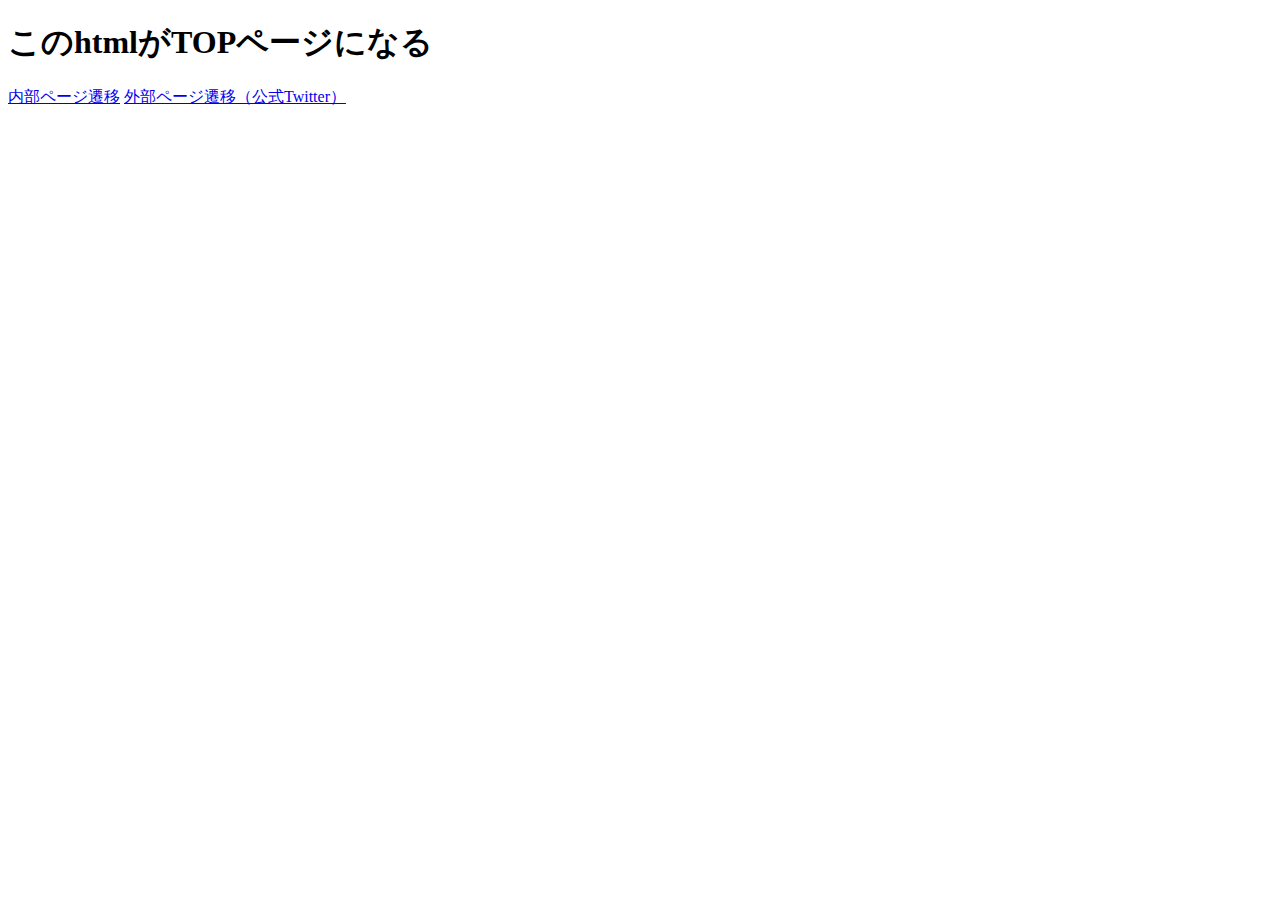
==== index.html @ 79b4a23a "htmlファイルの作成" ====
<!DOCTYPE html>
<html lang='ja'>
<head>
  <meta charset='UTF-8'>
  <title>オリガミWebサイト</title>
</head>
<body>
  <h1>このhtmlがTOPページになる</h1>
  <a href="about.html">内部ページ遷移</a>
  <a href="https://twitter.com/origami_yosakoi">外部ページ遷移（公式Twitter）</div>
</body>
</html>
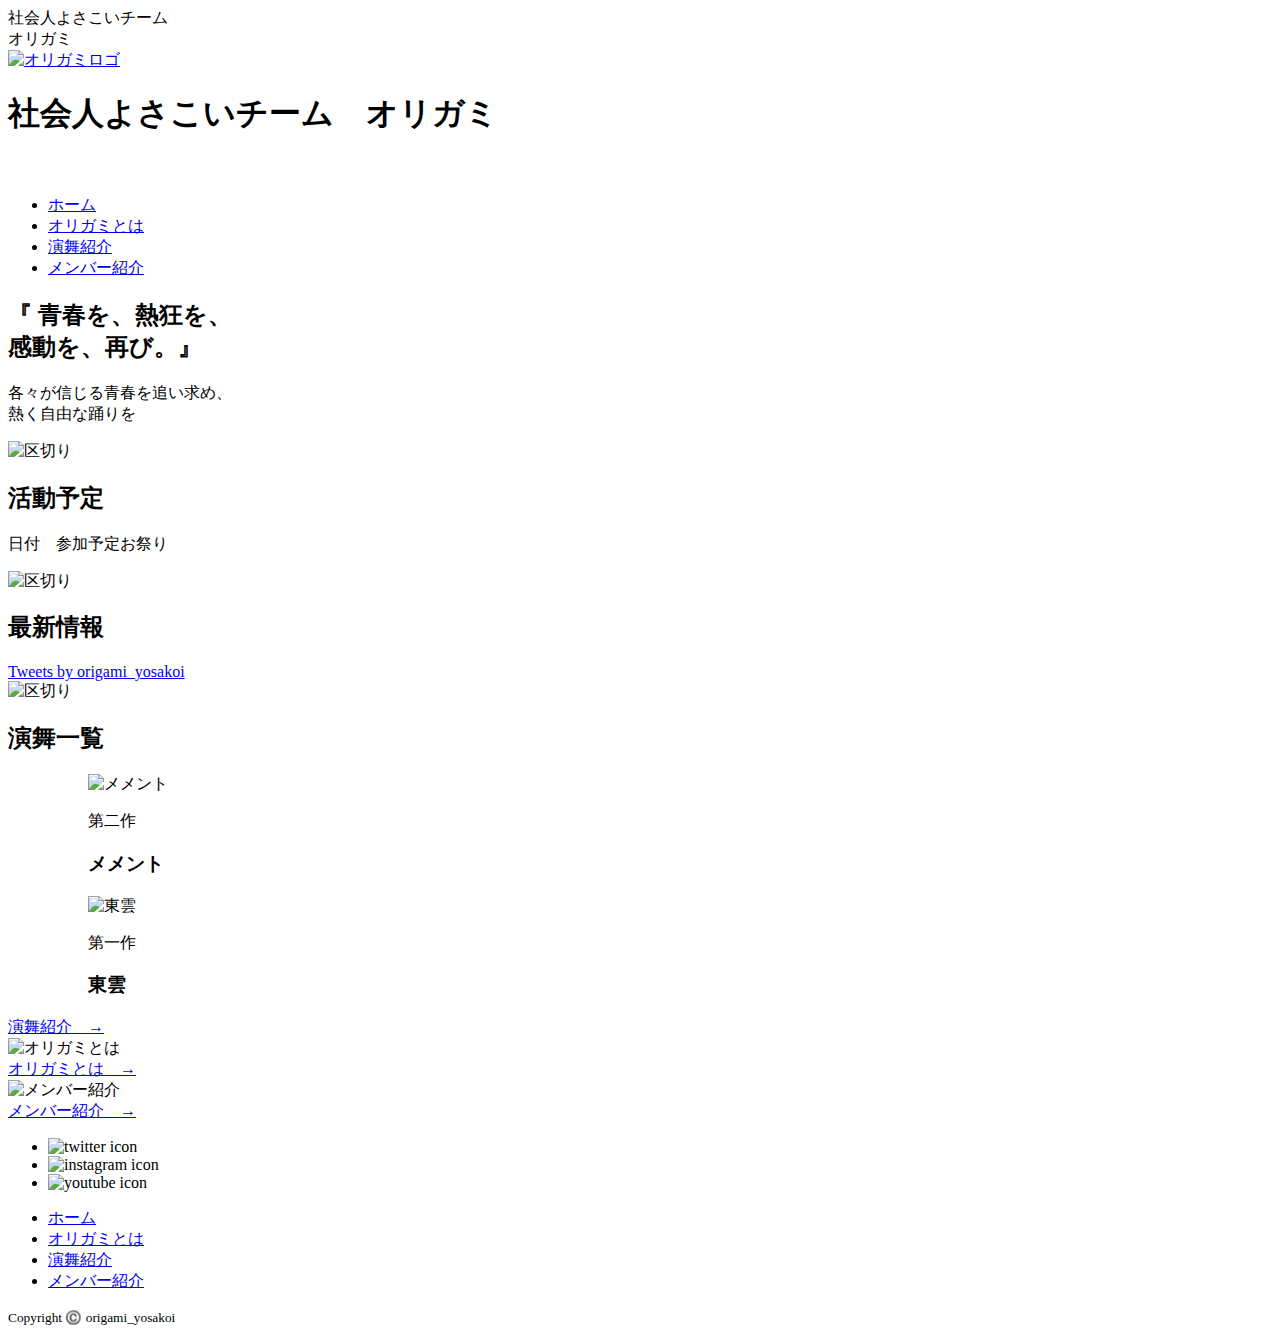
==== commit a52bdb98: "index.html" ====
--- a/index.html
+++ b/index.html
@@ -1,12 +1,132 @@
-<!DOCTYPE html>
-<html lang='ja'>
+<!doctype html>
+<html lang="ja">
 <head>
-  <meta charset='UTF-8'>
-  <title>オリガミWebサイト</title>
+<meta charset="UTF-8">
+<meta name = "viewport" content = "width = device-width, initial-scale=1, user-scalable=yes">
+<meta name="description" content="『 青春を、熱狂を、感動を、再び。』各々が信じる青春を追い求め、熱く自由な踊りを">
+<meta property="og:title" content="オリガミ"/>
+<meta property="og:site_name" content="オリガミ">
+<meta property="og:type" content="website">
+<meta property="og:locale" content="ja-JP">
+<meta property="og:image" content="asets/image/origamiロゴ.png">
+<meta property="og:description" content="『 青春を、熱狂を、感動を、再び。』各々が信じる青春を追い求め、熱く自由な踊りを"/>
+<meta name="twitter:card" content="summary" />
+<title>オリガミ</title>
+<link rel="stylesheet" href="asets/css/reset.css">
+<link rel="stylesheet" href="asets/css/common.css">
+<link rel="stylesheet" href="asets/css/top.css">
+<link rel="icon" href="asets/image/origamiロゴ.png" />
+<link rel="apple-touch-icon" sizes="180×180" href="asets/image/origamiロゴ.png">
 </head>
+
 <body>
-  <h1>このhtmlがTOPページになる</h1>
-  <a href="about.html">内部ページ遷移</a>
-  <a href="https://twitter.com/origami_yosakoi">外部ページ遷移（公式Twitter）</div>
+<div id="splash">
+  <div id="splash-logo">社会人よさこいチーム<br>
+    オリガミ</div>
+  <!--/splash--></div>
+<div class="splashbg1"></div>
+<div class="splashbg2"></div>
+<!---画面遷移用-->
+<div id="body-container">
+  <header class="header">
+    <div class="header-content-wrapper"> <a href="index.html"> <img src="asets/image/origamiロゴ.png" alt="オリガミロゴ"></a>
+      <h1>社会人よさこいチーム　オリガミ</h1>
+      <div class="openbtn"><span></span><span></span><span></span></div>
+      <nav id="g-nav"> 　　
+        <div id="g-nav-list"><!--ナビの数が増えた場合縦スクロールするためのdiv※不要なら削除-->
+          <ul>
+            <li><a href="index.html">ホーム</a></li>
+            <li><a href="about.html">オリガミとは</a></li>
+            <li><a href="enbu.html">演舞紹介</a></li>
+            <li><a href="member.html">メンバー紹介</a></li>
+          </ul>
+        </div>
+      </nav>
+    </div>
+  </header>
+  <div id="container">
+    <main class="main">
+      <section id="top" class="section-top">
+        <div class="section-top__image">
+          <div class="section-top__image-filter">
+            <div class="section-top__image-message">
+              <h2 class="blurTrigger">『 青春を、熱狂を、<br class="br-pc">
+                感動を、再び。』</h2>
+              <p class="blurTrigger">各々が信じる青春を追い求め、<br class="br-pc">
+                熱く自由な踊りを</p>
+            </div>
+          </div>
+        </div>
+      </section>
+      <div id="main-container">
+        <section class="section-schedule">
+          <div><span class="blurTrigger"><img src="asets/image/区切り.png" width="62px" height="50px" alt="区切り"></span>
+            <h2><span class="blurTrigger">活動予定</span></h2>
+            <p><span class="blurTrigger">日付　参加予定お祭り</span></p>
+          </div>
+        </section>
+        <section class="section-information">
+          <div><span class="blurTrigger"><img src="asets/image/区切り.png" width="62px" height="50px" alt="区切り"></span>
+            <h2><span class="blurTrigger">最新情報</span></h2>
+            <div class="section-information__twitter"> <a class="twitter-timeline" data-lang="ja" data-width="450" data-height="590" data-theme="light" href="https://twitter.com/origami_yosakoi?ref_src=twsrc%5Etfw">Tweets by origami_yosakoi</a> <script async src="https://platform.twitter.com/widgets.js" charset="utf-8"></script> 
+            </div>
+          </div>
+        </section>
+        <section class="section-enbu"> <span class="blurTrigger"><img src="asets/image/区切り.png" width="62px" height="50px" alt="区切り"></span>
+          <h2><span class="blurTrigger">演舞一覧</span></h2>
+          <ul class="flex delayScroll">
+            <ol class="box">
+              <div class="enbu_2"> <img src="asets/image/enbu_2.jpg" alt="メメント">
+                <p>第二作</p>
+                <h3>メメント</h3>
+              </div>
+            </ol>
+            <ol class="box">
+              <div class="enbu_1"> <img src="asets/image/enbu_1.jpg" alt="東雲">
+                <p>第一作</p>
+                <h3>東雲</h3>
+              </div>
+            </ol>
+          </ul>
+          <div class="enbu-btn"> <a href="enbu.html">演舞紹介　→</a> </div>
+        </section>
+        <section class="section-about flex delayScroll"> <img class="box" src="asets/image/top-about.jpg" alt="オリガミとは">
+          <div class="btn-wrapper box">
+            <div class="btn-s"></div>
+            <div class="btn"> <a href="about.html" class="btn">オリガミとは　→</a></div>
+          </div>
+        </section>
+        <section class="section-member flex delayScroll"> <img class="box" src="asets/image/top-member.jpg" alt="メンバー紹介">
+          <div class="btn-wrapper_member box">
+            <div class="btn-s_member"></div>
+            <div class="btn btn-member" > <a href="member.html" class="btn">メンバー紹介　→</a></div>
+          </div>
+        </section>
+      </div>
+    </main>
+  </div>
+  <footer class="footer">
+    <div class="footer-content-wrapper">
+      <div class="footer-sns_links">
+        <ul>
+          <li><a href="https://twitter.com/origami_yosakoi"></a><img src="asets/image/icon-twitter.png" alt="twitter icon"></li>
+          <li><a href="https://www.instagram.com/origami_yosakoi/"></a><img src="asets/image/icon-instagram.png" alt="instagram icon"></li>
+          <li><a href="https://www.youtube.com/@origami_yosakoi"></a><img src="asets/image/icon-youtube.png" alt="youtube icon"></li>
+        </ul>
+      </div>
+      <nav class="footer-sitemap">
+        <ul>
+          <li><a href="index.html">ホーム</a></li>
+          <li><a href="about.html">オリガミとは</a></li>
+          <li><a href="enbu.html">演舞紹介</a></li>
+          <li><a href="member.html">メンバー紹介</a></li>
+        </ul>
+      </nav>
+      <small class="footer__copyright">Copyright ©️ origami_yosakoi </small> </div>
+  </footer>
+</div>
+<script src="https://code.jquery.com/jquery-3.4.1.min.js" integrity="sha256-CSXorXvZcTkaix6Yvo6HppcZGetbYMGWSFlBw8HfCJo=" crossorigin="anonymous"></script> 
+<script src="asets/js/common.js"></script> 
+<script src="asets/js/top.js"></script>
 </body>
-</html>+</html>
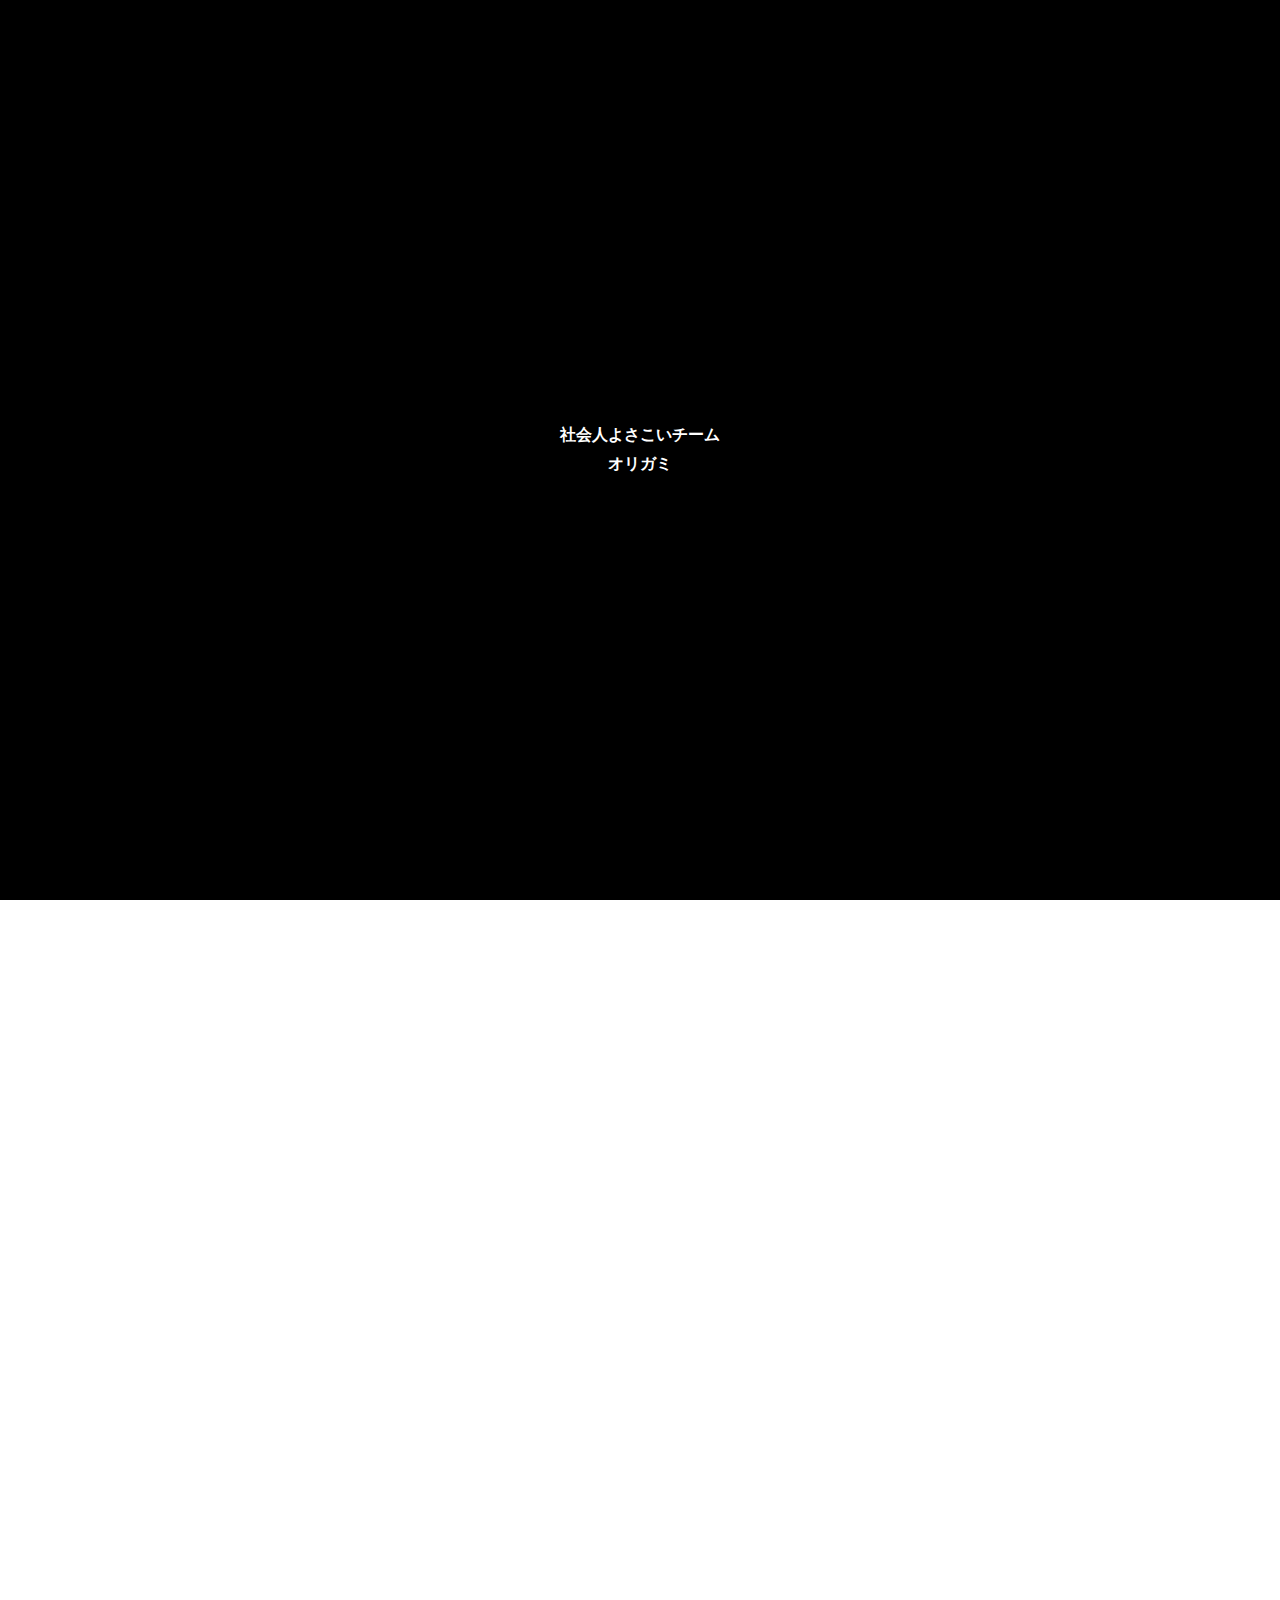
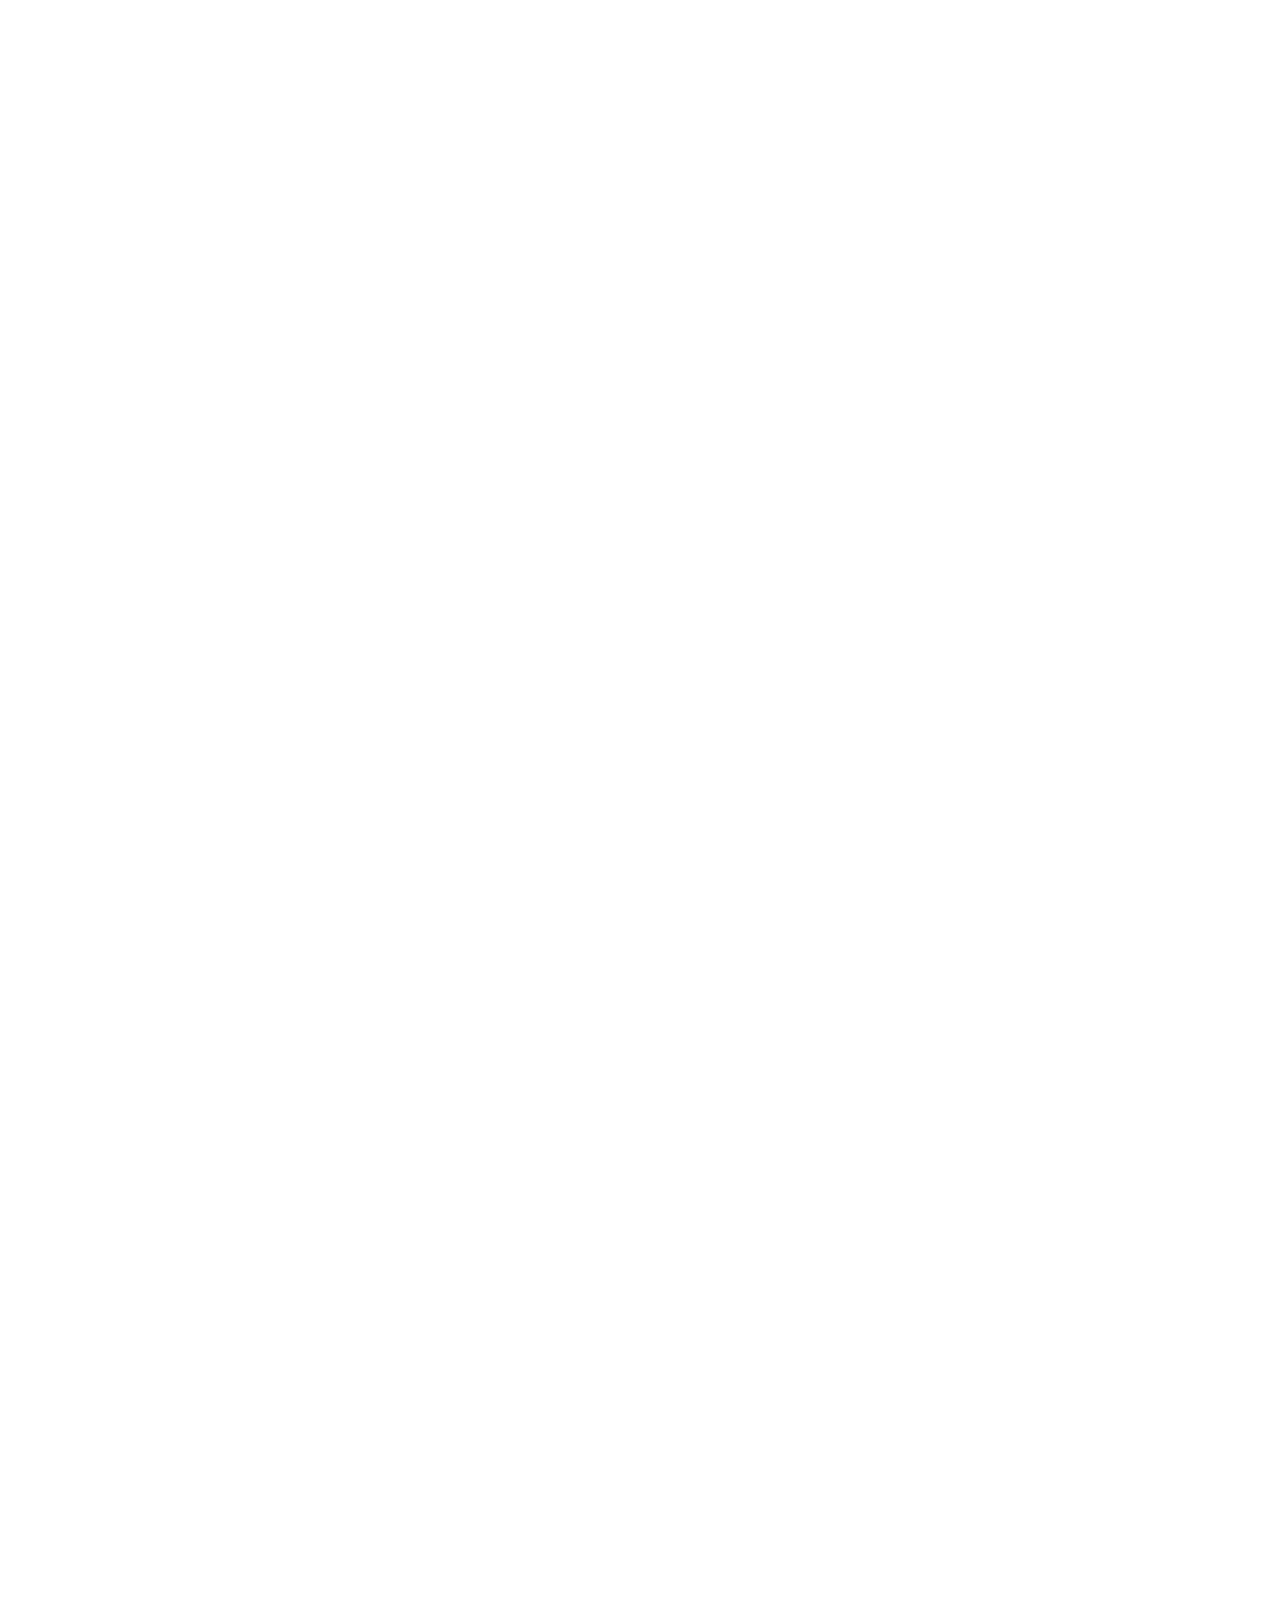
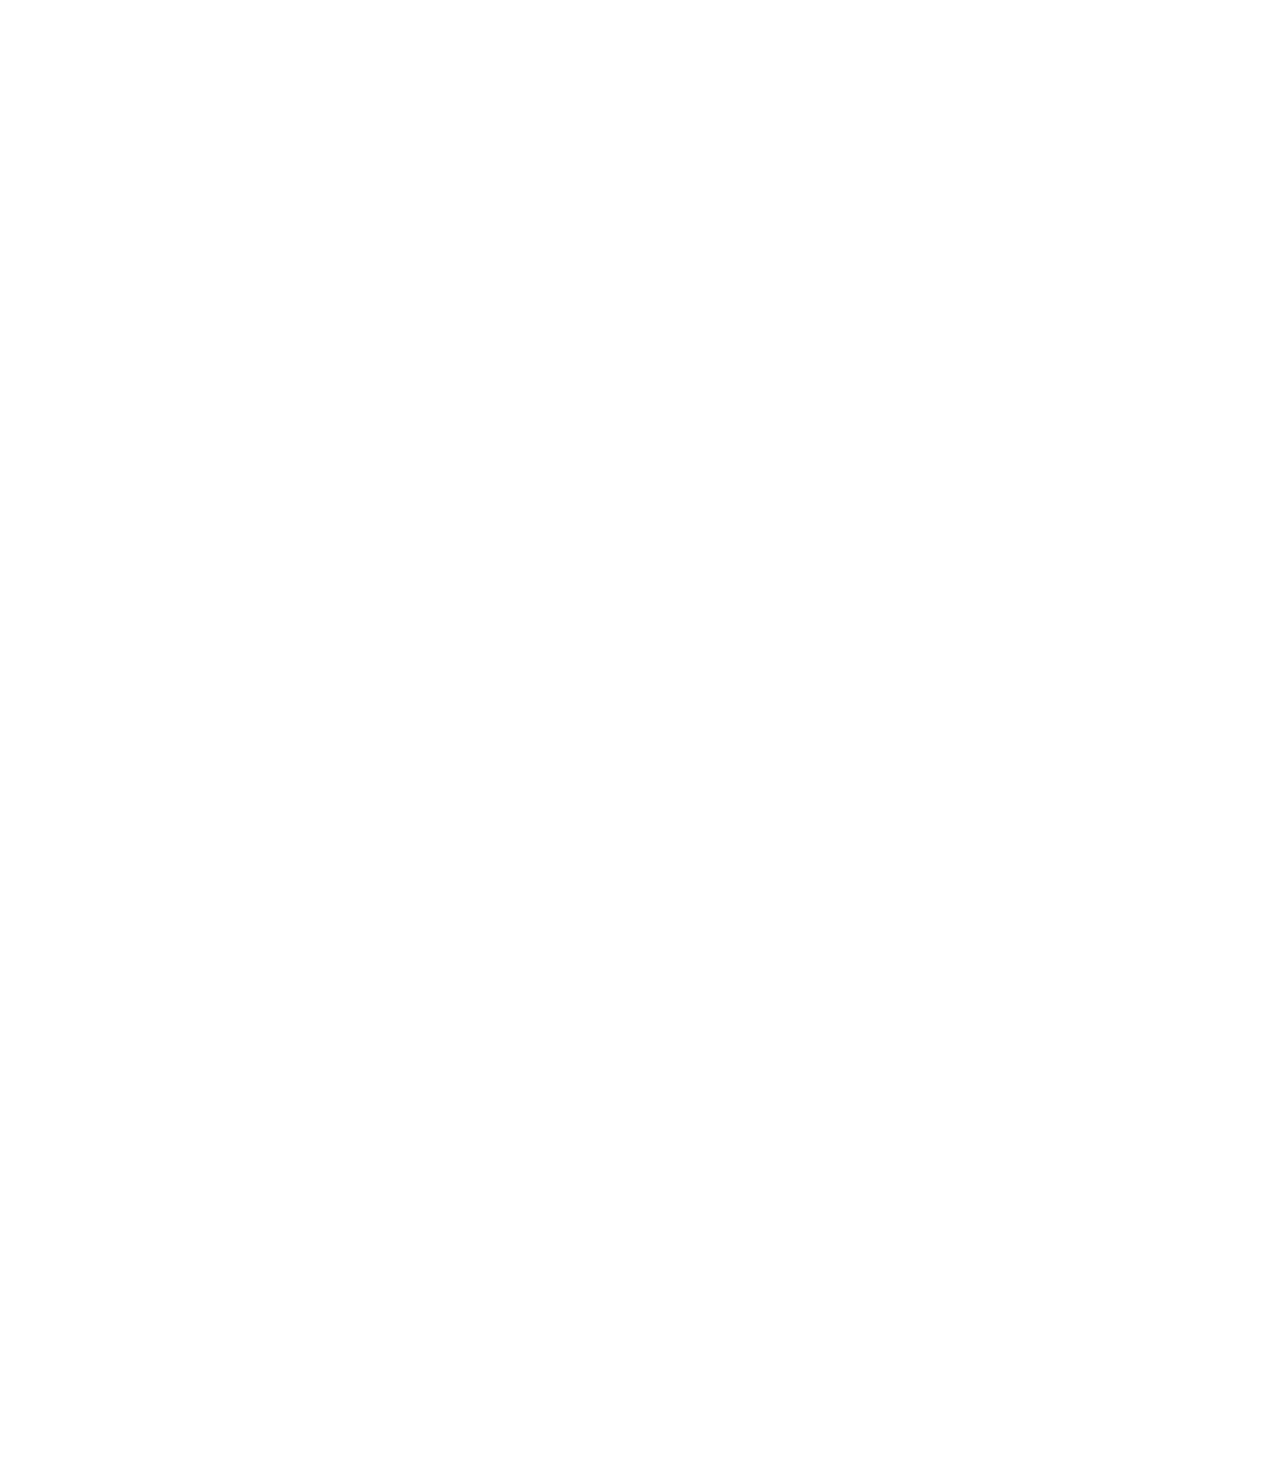
==== commit fcef7c0d: "index.html" ====
--- a/index.html
+++ b/index.html
@@ -12,9 +12,9 @@
 <meta property="og:description" content="『 青春を、熱狂を、感動を、再び。』各々が信じる青春を追い求め、熱く自由な踊りを"/>
 <meta name="twitter:card" content="summary" />
 <title>オリガミ</title>
-<link rel="stylesheet" href="asets/css/reset.css">
-<link rel="stylesheet" href="asets/css/common.css">
-<link rel="stylesheet" href="asets/css/top.css">
+<link rel="stylesheet" href="css/reset.css">
+<link rel="stylesheet" href="css/common.css">
+<link rel="stylesheet" href="css/top.css">
 <link rel="icon" href="asets/image/origamiロゴ.png" />
 <link rel="apple-touch-icon" sizes="180×180" href="asets/image/origamiロゴ.png">
 </head>
@@ -126,7 +126,7 @@
   </footer>
 </div>
 <script src="https://code.jquery.com/jquery-3.4.1.min.js" integrity="sha256-CSXorXvZcTkaix6Yvo6HppcZGetbYMGWSFlBw8HfCJo=" crossorigin="anonymous"></script> 
-<script src="asets/js/common.js"></script> 
-<script src="asets/js/top.js"></script>
+<script src="js/common.js"></script> 
+<script src="js/top.js"></script>
 </body>
 </html>
--- a/css/common.css
+++ b/css/common.css
@@ -0,0 +1,362 @@
+@charset "UTF-8";
+/* CSS Document */
+html {
+  font-size: 62.5%; /* 16px * 62.5% = 10px */
+  width: 100%;
+  box-sizing: border-box;
+  overflow-x: hidden;
+}
+body {
+  color: #000; /* RGB */
+  font-family: "游明朝体", "Yu Mincho", YuMincho, "ヒラギノ明朝 Pro", "Hiragino Mincho Pro", "MS P明朝", "MS PMincho", serif;
+  font-weight: 500;
+  font-size: 1.6rem;
+  line-height: 1.8em;
+  text-align: center;
+  background: url("../image/bg.png");
+  overflow: hidden;
+}
+section h2 {
+  font-size: 2.4rem;
+  font-weight: 500;
+  margin: 35px auto 50px;
+}
+
+a:hover {
+  opacity: 0.5;
+}
+.none {
+  display: none;
+}
+@media (min-width:960px){
+  section h2 {
+    font-size: 3.0rem;
+  }
+  section p {
+  font-size: 1.7rem;
+}
+}
+
+/*========= ローディング画面のためのCSS ===============*/
+#splash {
+  position: fixed;
+  width: 100%;
+  height: 100%;
+  background: #000;
+  z-index: 9999999;
+  text-align: center;
+  color: #fff;
+  font-weight: 600;
+}
+#splash-logo {
+  position: absolute;
+  top: 50%;
+  left: 50%;
+  transform: translate(-50%, -50%);
+}
+/*========= 画面遷移のためのCSS ===============*/
+/*画面遷移アニメーション*/
+.splashbg1, .splashbg2 {
+  display: none;
+}
+/*bodyにappearクラスがついたら出現*/
+body.appear .splashbg1, body.appear .splashbg2 {
+  display: block;
+}
+/*右に消えるエリア*/
+body.appear .splashbg1 {
+  animation-name: PageAnime;
+  animation-duration: 1.2s;
+  animation-timing-function: ease-in-out;
+  animation-fill-mode: forwards;
+  content: "";
+  position: fixed;
+  z-index: 999;
+  width: 100%;
+  height: 100vh;
+  top: 0;
+  left: 50%;
+  transform: scaleX(1);
+  background-color: #333; /*伸びる背景色の設定*/
+}
+@keyframes PageAnime {
+  0% {
+    transform-origin: left;
+    transform: scaleX(1);
+  }
+  50% {
+    transform-origin: right;
+  }
+  100% {
+    transform-origin: right;
+    transform: scaleX(0);
+  }
+}
+/*左に消えるエリア*/
+body.appear .splashbg2 {
+  animation-name: PageAnime2;
+  animation-duration: 1.2s;
+  animation-timing-function: ease-in-out;
+  animation-fill-mode: forwards;
+  content: "";
+  position: fixed;
+  z-index: 999;
+  width: 100%;
+  height: 100vh;
+  top: 0;
+  right: 50%;
+  transform: scaleX(1);
+  background-color: #333; /*伸びる背景色の設定*/
+}
+@keyframes PageAnime2 {
+  0% {
+    transform-origin: right;
+    transform: scaleX(1);
+  }
+  50% {
+    transform-origin: left;
+  }
+  100% {
+    transform-origin: left;
+    transform: scaleX(0);
+  }
+}
+/*画面遷移の後現れるコンテンツ設定*/
+#body-container {
+  opacity: 0; /*はじめは透過0に*/
+}
+/*bodyにappearクラスがついたら出現*/
+body.appear #body-container {
+  animation-name: PageAnimeAppear;
+  animation-duration: 1s;
+  animation-delay: 0.2s;
+  animation-fill-mode: forwards;
+  opacity: 0;
+}
+@keyframes PageAnimeAppear {
+  0% {
+    opacity: 0;
+  }
+  100% {
+    opacity: 1;
+  }
+}
+/*ヘッダー*/
+.header {
+  height: 70px;
+  width: 100%;
+  background-color: #000;
+}
+.header img {
+  display: flex;
+  position: absolute;
+  padding: 10px 0 10px 20px;
+  height: 50px;
+}
+.header h1 a {
+  text-decoration: none;
+  color: #FFF;
+}
+.header h1 {
+  color: #FFF;
+  font-size: 1.4rem;
+  text-align: center;
+  padding-top: 25px;
+}
+@media (min-width: 960px) {
+  .header {
+    height: 90px;
+  }
+  .header-content-wrapper {
+    margin: 0 auto;
+    position: relative;
+    max-width: 1280px;
+  }
+  .header h1 {
+    position: absolute;
+    padding: 35px 0 0 140px;
+  }
+  .header img {
+    padding: 15px 0 15px 20px;
+    height: 60px;
+  }
+  .header nav {
+    display: block;
+    text-align: right;
+  }
+  .header nav ul {
+    display: flex;
+    justify-content: flex-end;
+  }
+  .header nav li a {
+    display: block;
+    padding: 35px 35px 0;
+    color: #FFF;
+    text-decoration: none;
+    height: 90px;
+  }
+}
+/* navigationアニメーション */
+@media (max-width:960px) {
+  /*========= ナビゲーションのためのCSS ===============*/
+  #g-nav {
+    /*position:fixed;にし、z-indexの数値を大きくして前面へ*/
+    position: fixed;
+    z-index: 999;
+    /*ナビのスタート位置と形状*/
+    top: -120%;
+    left: 0;
+    width: 100%;
+    height: 100vh; /*ナビの高さ*/
+    background: rgba(255, 255, 255, 0.8);
+    /*動き*/
+    transition: all 0.6s;
+  }
+  /*アクティブクラスがついたら位置を0に*/
+  #g-nav.panelactive {
+    top: 0;
+  }
+  /*ナビゲーションの縦スクロール*/
+  #g-nav.panelactive #g-nav-list {
+    /*ナビの数が増えた場合縦スクロール*/
+    position: fixed;
+    z-index: 999;
+    width: 100%;
+    height: 100vh; /*表示する高さ*/
+    overflow: auto;
+    -webkit-overflow-scrolling: touch;
+  }
+  /*ナビゲーション*/
+  #g-nav ul {
+    /*ナビゲーション天地中央揃え*/
+    position: absolute;
+    z-index: 999;
+    top: 50%;
+    left: 50%;
+    transform: translate(-50%, -50%);
+  }
+  /*リストのレイアウト設定*/
+  #g-nav li {
+    list-style: none;
+    text-align: center;
+  }
+  #g-nav li a {
+    color: #000;
+    text-decoration: none;
+    padding: 15px;
+    display: block;
+    text-transform: uppercase;
+    letter-spacing: 0.1em;
+    font-weight: 600;
+  }
+  /*========= ボタンのためのCSS ===============*/
+  .openbtn {
+    position: fixed;
+    z-index: 9999; /*ボタンを最前面に*/
+    top: 12px;
+    right: 10px;
+    cursor: pointer;
+    width: 50px;
+    height: 50px;
+  }
+  /*ボタン内側*/
+  .openbtn .openbtn-area {
+    transition: all .6s; /*アニメーションの設定*/
+    width: 50px;
+    height: 50px;
+  }
+  /*×に変化*/
+  .openbtn span {
+    display: inline-block;
+    transition: all .4s;
+    position: absolute;
+    left: 10px;
+    height: 2px;
+    border-radius: 2px;
+    background-color: #FFF;
+    width: 60%;
+  }
+  .openbtn span:nth-of-type(1) {
+    top: 15px;
+  }
+  .openbtn span:nth-of-type(2) {
+    top: 23px;
+  }
+  .openbtn span:nth-of-type(3) {
+    top: 31px;
+  }
+  .openbtn.active span:nth-of-type(1) {
+    top: 18px;
+    left: 12px;
+    transform: translateY(6px) rotate(-45deg);
+    width: 50%;
+  }
+  .openbtn.active span:nth-of-type(2) {
+    opacity: 0;
+  }
+  .openbtn.active span:nth-of-type(3) {
+    top: 30px;
+    left: 12px;
+    transform: translateY(-6px) rotate(45deg);
+    width: 50%;
+  }
+}
+/*footer*/
+.footer {
+  padding: 35px 0;
+  background-color: #000;
+  color: #FFF;
+  position: relative;
+}
+.footer a {
+  color: #FFF;
+  text-decoration: none;
+}
+.footer-sns_links img {
+  height: 25px;
+}
+.footer-sns_links ul {
+  list-style: none;
+  display: inline-flex;
+  align-items: center;
+}
+.footer-sns_links ul li {
+  margin: 0 40px;
+}
+.footer-sitemap ul {
+  display: flex;
+  justify-content: center;
+  margin: 100px auto 80px;
+}
+.footer-sitemap ul li {
+  padding: 0 10px;
+  font-size: 1.4rem;
+}
+.footer__copyright {
+  position: absolute;
+  bottom: 30px;
+  left: 0;
+  width: 100%;
+  text-align: center;
+  font-size: 1.2rem;
+  font-weight: 400;
+}
+@media (min-width: 960px) {
+  .footer-content-wrapper {
+    max-width: 960px;
+    margin: 0 auto;
+  }
+  .footer-sns_links img {
+    height: 40px;
+  }
+  .footer-sns_links ul li {
+    margin: 0 75px;
+  }
+  .footer-sitemap ul li {
+    padding: 0 40px;
+    font-size: 1.8rem;
+  }
+  .footer__copyright {
+    font-size: 1.5rem;
+  }
+}
--- a/css/top.css
+++ b/css/top.css
@@ -0,0 +1,352 @@
+@charset "UTF-8";
+/* CSS Document */
+
+#top {
+  /*headerを全画面で見せる*/
+  width: 100%;
+  height: 100vh;
+  position: relative;
+}
+#top:before {
+  /*headerの疑似要素に背景画像を指定*/
+  content: "";
+  position: fixed;
+  top: 0;
+  left: 5%;
+  z-index: -1;
+  width: 90%;
+  height: 100vh;
+  background: url("../image/top-top.jpg") no-repeat center; /*背景画像設定※オリジナル画像を設定してください*/
+  background-size: cover;
+}
+#main-container {
+  /*下のかぶさるエリアの指定*/
+  position: relative;
+  z-index: 1;
+  background: url("../image/bg.png");
+  background-size: contain;
+}
+@media (max-width:1280px) {
+  #top:before {
+    left: 0;
+    width: 100%;
+  }
+}
+/*h2のアニメーション*/
+.blur {
+  animation-name: blurAnime;
+  animation-duration: 1.5s;
+  animation-fill-mode: forwards;
+}
+@keyframes blurAnime {
+  from {
+    filter: blur(10px);
+    transform: scale(1.02);
+    opacity: 0;
+  }
+  to {
+    filter: blur(0);
+    transform: scale(1);
+    opacity: 1;
+  }
+}
+.blurTrigger {
+  opacity: 0;
+}
+
+@media (min-width:960px) {
+  .header nav li a {
+    display: block;
+    padding: 5px 35px 0;
+    color: #FFF;
+    text-decoration: none;
+    height: 90px;
+  }
+}
+.section-top__image-message {
+  color: #FFF;
+ }
+
+.section-top h2 {
+  padding-top: 200px;
+  text-shadow: 0 10px 10px black;
+}
+.section-top p {
+  padding-top: 250px;
+  text-shadow: 0 10px 10px black;
+}
+
+
+@media (min-width:480px){
+  .br-pc {
+    display: none;
+  }
+}
+
+
+/*活動予定*/
+.section-schedule {
+  padding: 80px 0;
+  height: 30vh;
+}
+/*最新情報*/
+.section-information {
+  margin: 80px auto;
+}
+.section-information__twitter {
+  display: inline-flex;
+}
+@media (max-width:450px) {
+  .section-information__twitter {
+    width: 80vw;
+  }
+}
+@media (min-width:960px) {
+  .section-schedule, .section-information {
+    display: inline-flex;
+    margin: 100px;
+    height: 100vh;
+  }
+}
+/*演舞一覧*/
+.section-enbu {
+  padding: 80px 0 20px 0;
+  background-color: rgba(208, 208, 208, 0.5);
+}
+.section-enbu ul ol {
+  list-style: none;
+  display: inline-flex;
+  justify-content: space-around;
+}
+.section-enbu ol img {
+  width: 80vw;
+  height: 40vw;
+  object-fit: cover;
+  margin: 35px 35px 35px;
+}
+.section-enbu h3 {
+  font-size: 30px;
+  font-weight: 500;
+  margin: 20px auto 50px;
+}
+.enbu-btn a {
+  color: #000;
+  display: block;
+  text-align: center;
+  vertical-align: middle;
+  text-decoration: none;
+  width: 200px;
+  margin: 50px auto;
+  padding: 2rem 3rem;
+  border: 1px solid #000;
+  transition: 0.5s;
+}
+.enbu-btn a:hover {
+  color: #fff;
+  background: #000;
+}
+/*==================================================
+スタート時は要素自体を透過0にするためのopacity:0;を指定する
+===================================*/
+.box {
+  opacity: 0;
+}
+/*==================================================
+動かしたい動き（今回は” ふわっ” を採用）
+===================================*/
+.fadeUp {
+  animation-name: fadeUpAnime;
+  animation-duration: 3s;
+  animation-fill-mode: forwards;
+  opacity: 0;
+}
+@keyframes fadeUpAnime {
+  from {
+    opacity: 0;
+    transform: translateY(100px);
+  }
+  to {
+    opacity: 1;
+    transform: translateY(0);
+  }
+}
+@media (min-width:960px) {
+  .section-enbu ol img {
+    width: 40vw;
+    height: 25vw;
+  }
+}
+@media (max-width:600px) {
+  .enbu-btn a {
+    font-size: 0.8em;
+    padding: 1rem 2rem;
+    width: 120px;
+  }
+}
+/*オリガミとは*/
+.section-about {
+  margin: 80px 0 0 0;
+}
+.section-about img {
+  width: 80vw;
+  height: 50vw;
+  object-fit: cover;
+  position: relative;
+  z-index: 0;
+}
+.btn-wrapper {
+  display: flex;
+  position: relative;
+  top: -40px;
+  left: 30%;
+}
+.btn-s {
+  display: block;
+  width: 40vw;
+  height: 40vw;
+  background: rgba(244, 80, 80, 0.2);
+  position: relative;
+  transform: rotate(45deg);
+  z-index: 0;
+}
+.btn {
+  position: relative;
+  background-color: #FFF;
+  width: 50vw;
+  height: 50vw;
+  transform: rotate(45deg);
+  top: -25px;
+  left: -30%;
+  z-index: 2;
+  box-shadow: 7px 7px 25px -5px rgba(0, 0, 0, 0.6)
+}
+.btn a {
+  color: #000;
+  display: block;
+  text-align: center;
+  vertical-align: middle;
+  text-decoration: none;
+  width: 200px;
+  margin: auto;
+  padding: 2rem 3rem;
+  border: 1px solid #000;
+  transition: 0.5s;
+  position: relative;
+  z-index: 1;
+  transform: rotate(-45deg);
+  height: 23px;
+  top: 40%;
+  left: 0%;
+  box-shadow: none;
+}
+.btn a:hover {
+  color: #fff;
+  background: #000;
+}
+@media (max-width:600px) {
+  .btn a {
+    padding: 1rem 2rem;
+    width: 130px;
+  }
+}
+@media (min-width:960px) {
+  .section-about {
+    display: flex;
+    justify-content: center;
+    position: relative;
+    right: 5%;
+  }
+  .section-about img {
+    margin-bottom: 0;
+    width: 50vw;
+    height: 30vw;
+  }
+  .btn-wrapper {
+    display: block;
+    position: relative;
+    width: 20vw;
+    top: -110px;
+    left: 3%;
+  }
+  .btn-s {
+    display: block;
+    width: 20vw;
+    height: 20vw;
+    z-index: -20;
+    top: 30%;
+    left: 35%;
+  }
+  .btn {
+    width: 27vw;
+    height: 27vw;
+    top: -20%;
+    left: -30%;
+  }
+}
+@media (min-width:1440px) {
+  .btn a {
+    width: 250px;
+  }
+}
+/*メンバー紹介*/
+.section-member {
+  padding-bottom: 80px;
+}
+.section-member img {
+  width: 80vw;
+  height: 50vw;
+  object-fit: cover;
+  position: relative;
+  top: -30px;
+  z-index: 0;
+}
+.btn-wrapper_member {
+  display: flex;
+  position: relative;
+  top: -40px;
+  right: 0%;
+}
+.btn-s_member {
+  display: block;
+  width: 40vw;
+  height: 40vw;
+  background: rgba(144, 222, 176, 0.2);
+  position: relative;
+  transform: rotate(45deg);
+  left: 30%;
+  z-index: 0;
+}
+.btn-member {
+  z-index: 3;
+}
+@media (min-width:960px) {
+  .section-member {
+    display: flex;
+    justify-content: center;
+    position: relative;
+    flex-direction: row-reverse;
+    left: 5%;
+    top: -90px;
+    margin: 80px auto 0;
+  }
+  .section-member img {
+    margin-bottom: 0;
+    width: 50vw;
+    height: 30vw;
+  }
+  .btn-wrapper_member {
+    display: block;
+    position: relative;
+    width: 20vw;
+    top: -125px;
+    left: 2%;
+  }
+  .btn-s_member {
+    display: block;
+    width: 20vw;
+    height: 20vw;
+    z-index: -20;
+    top: 30%;
+    left: -60%;
+  }
+}
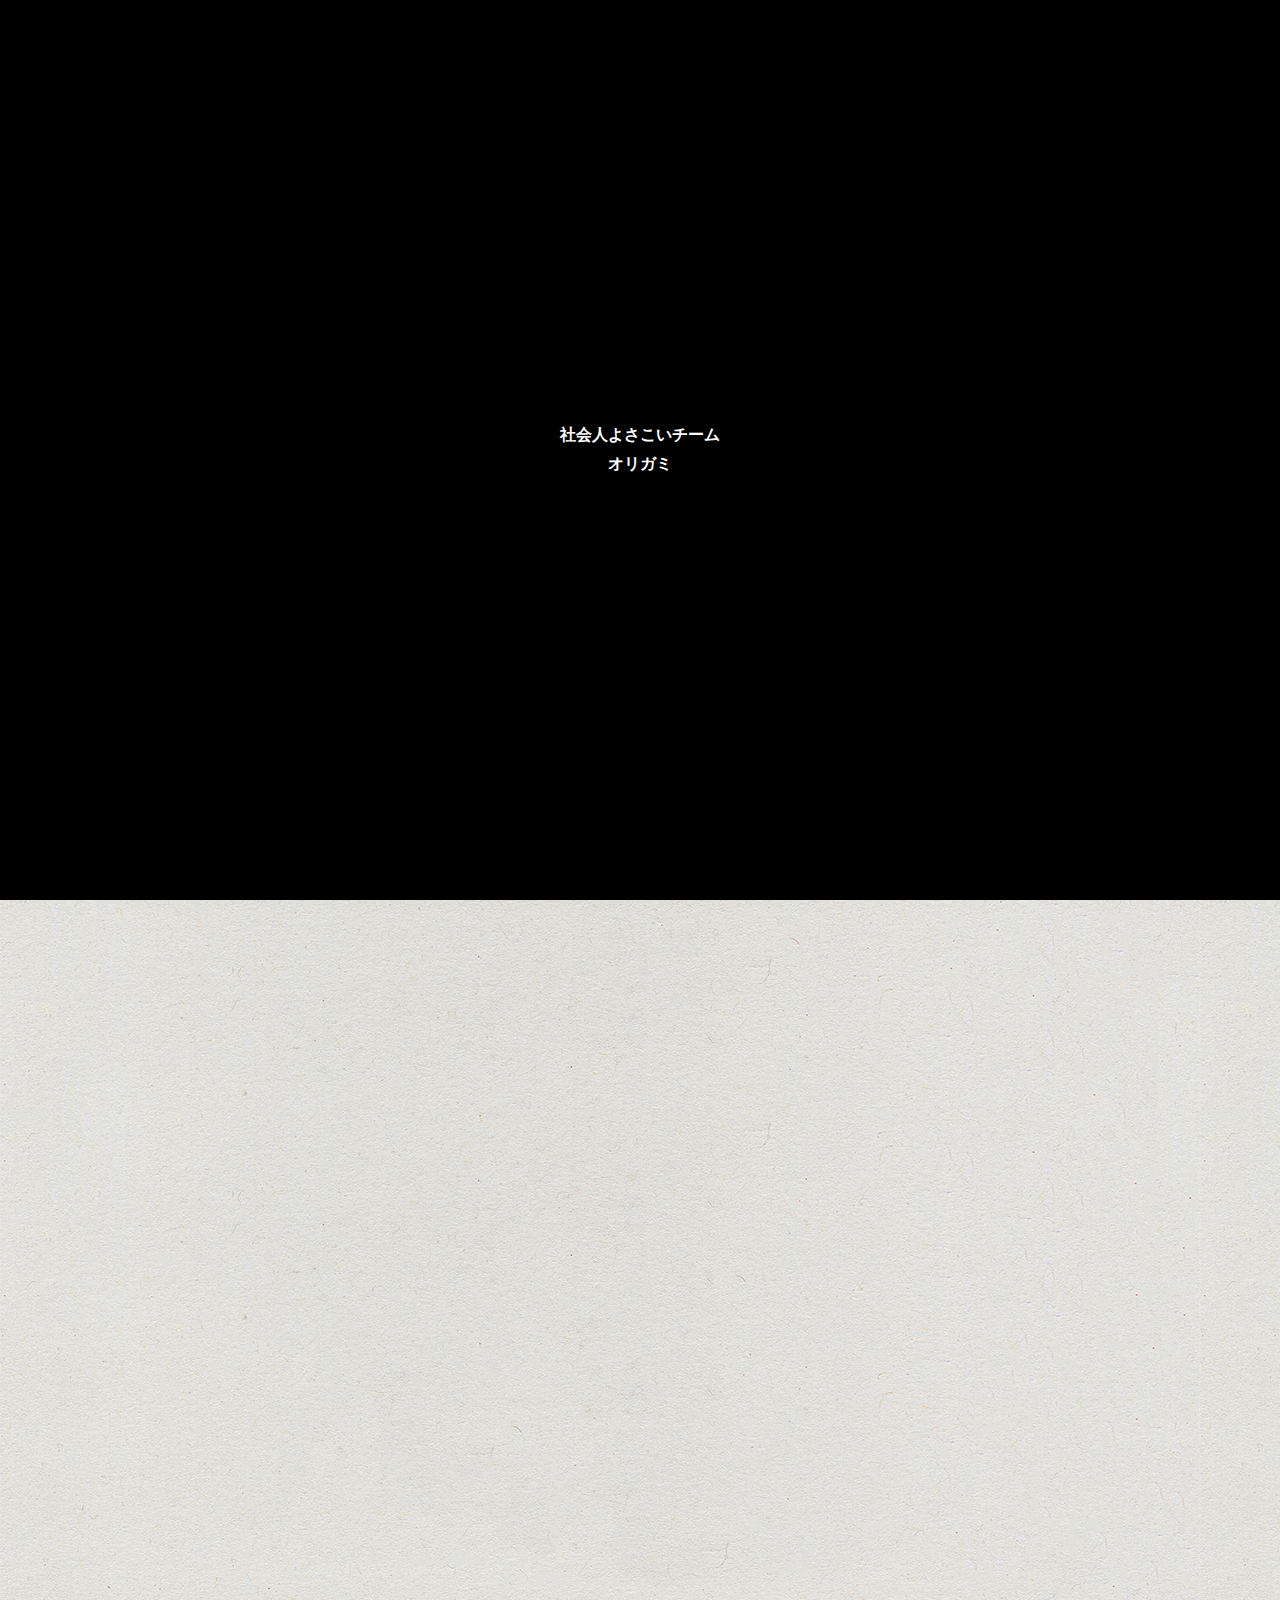
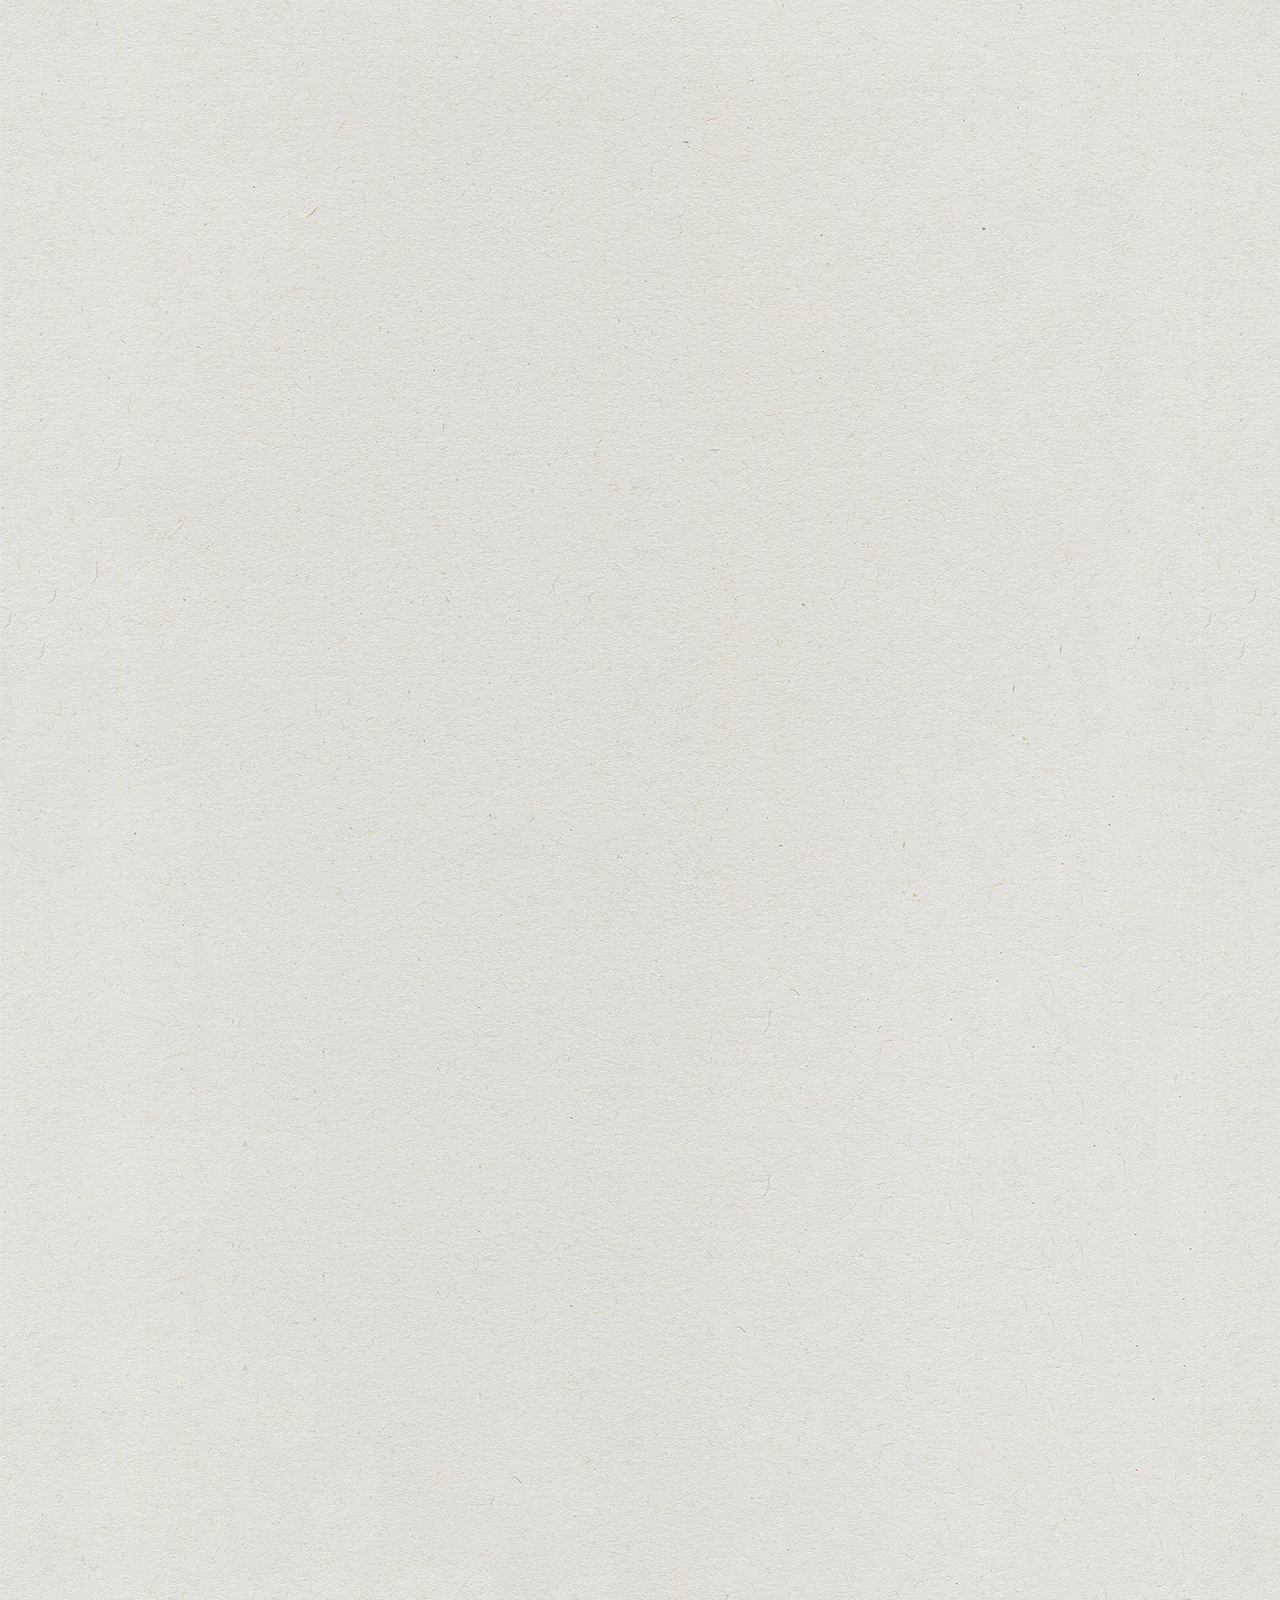
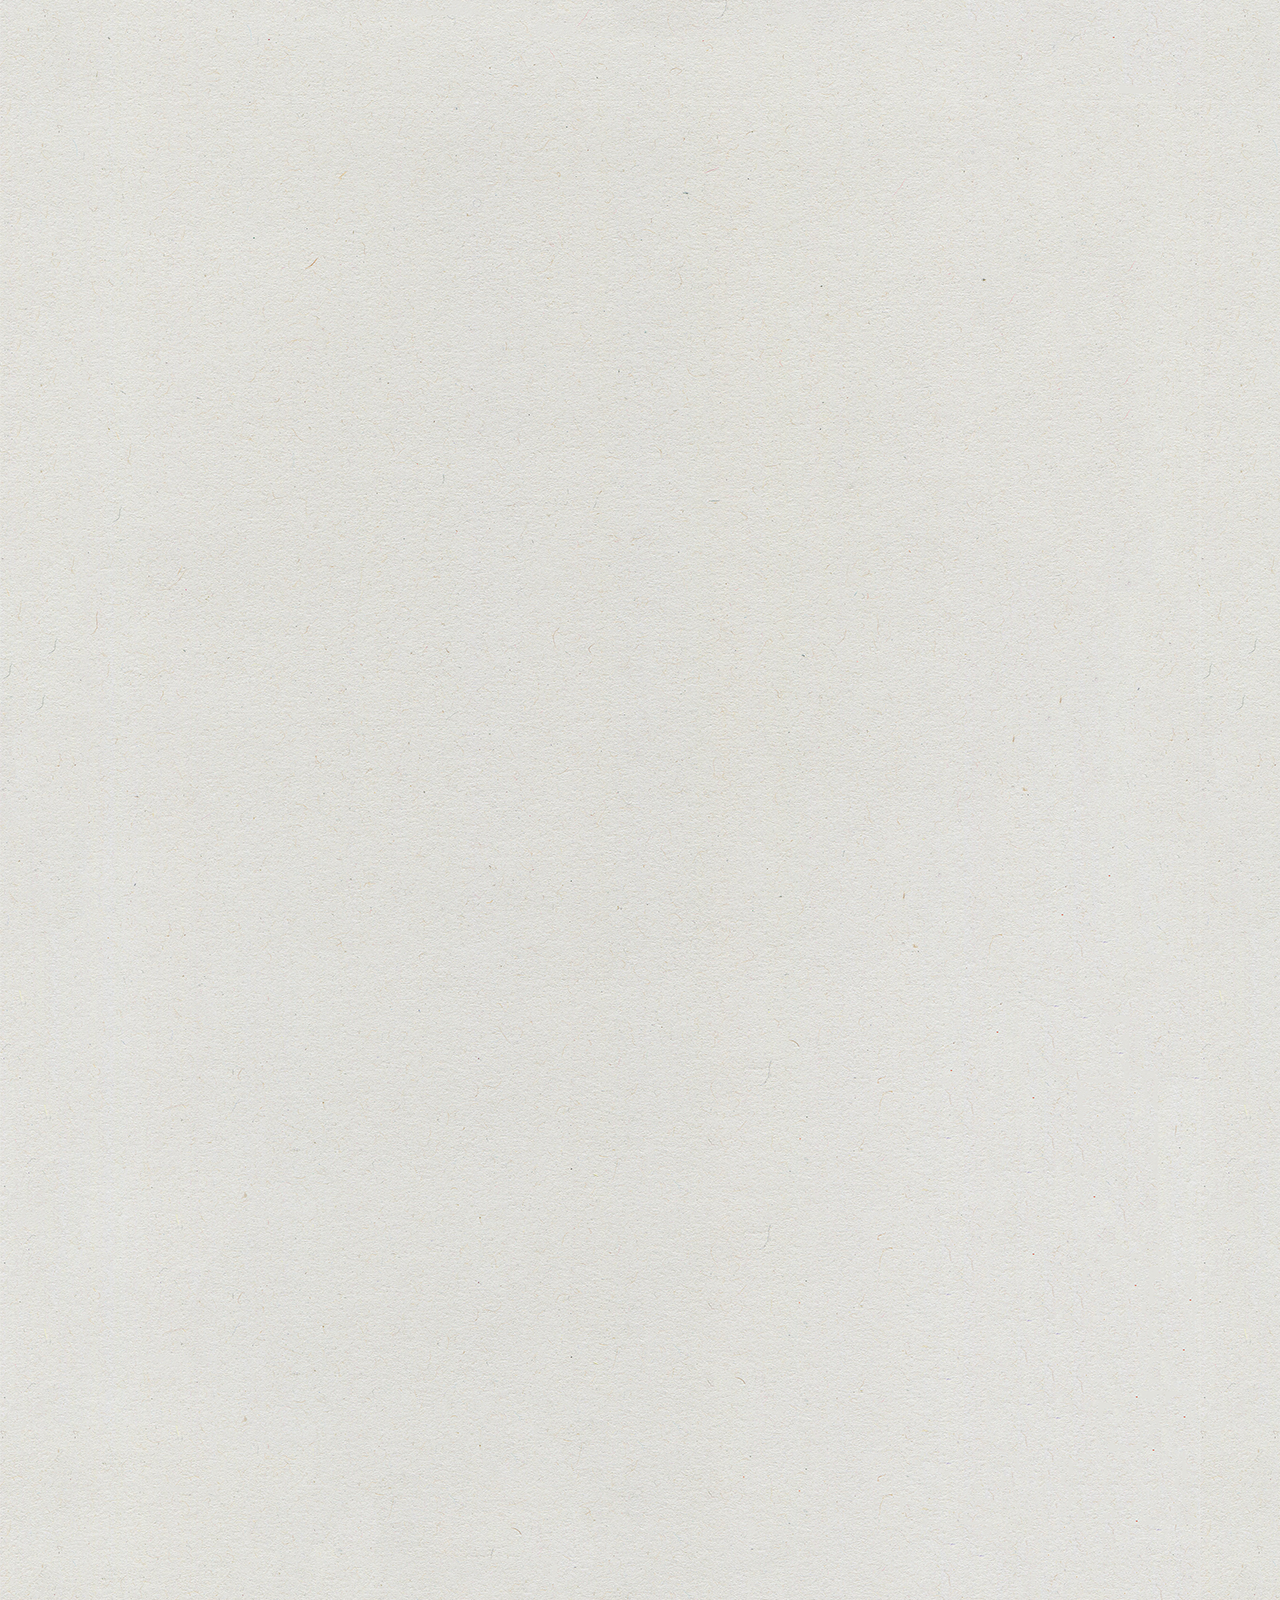
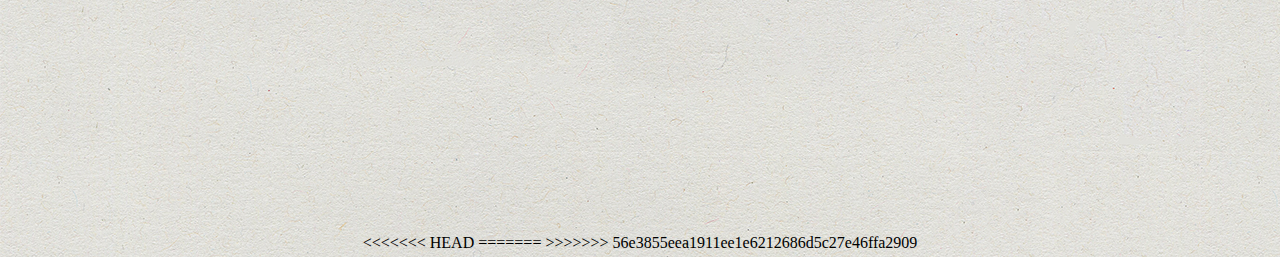
==== commit 4b4ce057: "gitignoreの追加" ====
--- a/index.html
+++ b/index.html
@@ -12,9 +12,9 @@
 <meta property="og:description" content="『 青春を、熱狂を、感動を、再び。』各々が信じる青春を追い求め、熱く自由な踊りを"/>
 <meta name="twitter:card" content="summary" />
 <title>オリガミ</title>
-<link rel="stylesheet" href="css/reset.css">
-<link rel="stylesheet" href="css/common.css">
-<link rel="stylesheet" href="css/top.css">
+<link rel="stylesheet" href="asets/css/reset.css">
+<link rel="stylesheet" href="asets/css/common.css">
+<link rel="stylesheet" href="asets/css/top.css">
 <link rel="icon" href="asets/image/origamiロゴ.png" />
 <link rel="apple-touch-icon" sizes="180×180" href="asets/image/origamiロゴ.png">
 </head>
@@ -126,7 +126,12 @@
   </footer>
 </div>
 <script src="https://code.jquery.com/jquery-3.4.1.min.js" integrity="sha256-CSXorXvZcTkaix6Yvo6HppcZGetbYMGWSFlBw8HfCJo=" crossorigin="anonymous"></script> 
-<script src="js/common.js"></script> 
-<script src="js/top.js"></script>
+<<<<<<< HEAD
+<script src="javascript/common.js"></script> 
+<script src="javascript/top.js"></script>
+=======
+<script src="asets/js/common.js"></script> 
+<script src="asets/js/top.js"></script>
+>>>>>>> 56e3855eea1911ee1e6212686d5c27e46ffa2909
 </body>
 </html>
--- a/asets/css/common.css
+++ b/asets/css/common.css
@@ -0,0 +1,362 @@
+@charset "UTF-8";
+/* CSS Document */
+html {
+  font-size: 62.5%; /* 16px * 62.5% = 10px */
+  width: 100%;
+  box-sizing: border-box;
+  overflow-x: hidden;
+}
+body {
+  color: #000; /* RGB */
+  font-family: "游明朝体", "Yu Mincho", YuMincho, "ヒラギノ明朝 Pro", "Hiragino Mincho Pro", "MS P明朝", "MS PMincho", serif;
+  font-weight: 500;
+  font-size: 1.6rem;
+  line-height: 1.8em;
+  text-align: center;
+  background: url("../image/bg.png");
+  overflow: hidden;
+}
+section h2 {
+  font-size: 2.4rem;
+  font-weight: 500;
+  margin: 35px auto 50px;
+}
+
+a:hover {
+  opacity: 0.5;
+}
+.none {
+  display: none;
+}
+@media (min-width:960px){
+  section h2 {
+    font-size: 3.0rem;
+  }
+  section p {
+  font-size: 1.7rem;
+}
+}
+
+/*========= ローディング画面のためのCSS ===============*/
+#splash {
+  position: fixed;
+  width: 100%;
+  height: 100%;
+  background: #000;
+  z-index: 9999999;
+  text-align: center;
+  color: #fff;
+  font-weight: 600;
+}
+#splash-logo {
+  position: absolute;
+  top: 50%;
+  left: 50%;
+  transform: translate(-50%, -50%);
+}
+/*========= 画面遷移のためのCSS ===============*/
+/*画面遷移アニメーション*/
+.splashbg1, .splashbg2 {
+  display: none;
+}
+/*bodyにappearクラスがついたら出現*/
+body.appear .splashbg1, body.appear .splashbg2 {
+  display: block;
+}
+/*右に消えるエリア*/
+body.appear .splashbg1 {
+  animation-name: PageAnime;
+  animation-duration: 1.2s;
+  animation-timing-function: ease-in-out;
+  animation-fill-mode: forwards;
+  content: "";
+  position: fixed;
+  z-index: 999;
+  width: 100%;
+  height: 100vh;
+  top: 0;
+  left: 50%;
+  transform: scaleX(1);
+  background-color: #333; /*伸びる背景色の設定*/
+}
+@keyframes PageAnime {
+  0% {
+    transform-origin: left;
+    transform: scaleX(1);
+  }
+  50% {
+    transform-origin: right;
+  }
+  100% {
+    transform-origin: right;
+    transform: scaleX(0);
+  }
+}
+/*左に消えるエリア*/
+body.appear .splashbg2 {
+  animation-name: PageAnime2;
+  animation-duration: 1.2s;
+  animation-timing-function: ease-in-out;
+  animation-fill-mode: forwards;
+  content: "";
+  position: fixed;
+  z-index: 999;
+  width: 100%;
+  height: 100vh;
+  top: 0;
+  right: 50%;
+  transform: scaleX(1);
+  background-color: #333; /*伸びる背景色の設定*/
+}
+@keyframes PageAnime2 {
+  0% {
+    transform-origin: right;
+    transform: scaleX(1);
+  }
+  50% {
+    transform-origin: left;
+  }
+  100% {
+    transform-origin: left;
+    transform: scaleX(0);
+  }
+}
+/*画面遷移の後現れるコンテンツ設定*/
+#body-container {
+  opacity: 0; /*はじめは透過0に*/
+}
+/*bodyにappearクラスがついたら出現*/
+body.appear #body-container {
+  animation-name: PageAnimeAppear;
+  animation-duration: 1s;
+  animation-delay: 0.2s;
+  animation-fill-mode: forwards;
+  opacity: 0;
+}
+@keyframes PageAnimeAppear {
+  0% {
+    opacity: 0;
+  }
+  100% {
+    opacity: 1;
+  }
+}
+/*ヘッダー*/
+.header {
+  height: 70px;
+  width: 100%;
+  background-color: #000;
+}
+.header img {
+  display: flex;
+  position: absolute;
+  padding: 10px 0 10px 20px;
+  height: 50px;
+}
+.header h1 a {
+  text-decoration: none;
+  color: #FFF;
+}
+.header h1 {
+  color: #FFF;
+  font-size: 1.4rem;
+  text-align: center;
+  padding-top: 25px;
+}
+@media (min-width: 960px) {
+  .header {
+    height: 90px;
+  }
+  .header-content-wrapper {
+    margin: 0 auto;
+    position: relative;
+    max-width: 1280px;
+  }
+  .header h1 {
+    position: absolute;
+    padding: 35px 0 0 140px;
+  }
+  .header img {
+    padding: 15px 0 15px 20px;
+    height: 60px;
+  }
+  .header nav {
+    display: block;
+    text-align: right;
+  }
+  .header nav ul {
+    display: flex;
+    justify-content: flex-end;
+  }
+  .header nav li a {
+    display: block;
+    padding: 35px 35px 0;
+    color: #FFF;
+    text-decoration: none;
+    height: 90px;
+  }
+}
+/* navigationアニメーション */
+@media (max-width:960px) {
+  /*========= ナビゲーションのためのCSS ===============*/
+  #g-nav {
+    /*position:fixed;にし、z-indexの数値を大きくして前面へ*/
+    position: fixed;
+    z-index: 999;
+    /*ナビのスタート位置と形状*/
+    top: -120%;
+    left: 0;
+    width: 100%;
+    height: 100vh; /*ナビの高さ*/
+    background: rgba(255, 255, 255, 0.8);
+    /*動き*/
+    transition: all 0.6s;
+  }
+  /*アクティブクラスがついたら位置を0に*/
+  #g-nav.panelactive {
+    top: 0;
+  }
+  /*ナビゲーションの縦スクロール*/
+  #g-nav.panelactive #g-nav-list {
+    /*ナビの数が増えた場合縦スクロール*/
+    position: fixed;
+    z-index: 999;
+    width: 100%;
+    height: 100vh; /*表示する高さ*/
+    overflow: auto;
+    -webkit-overflow-scrolling: touch;
+  }
+  /*ナビゲーション*/
+  #g-nav ul {
+    /*ナビゲーション天地中央揃え*/
+    position: absolute;
+    z-index: 999;
+    top: 50%;
+    left: 50%;
+    transform: translate(-50%, -50%);
+  }
+  /*リストのレイアウト設定*/
+  #g-nav li {
+    list-style: none;
+    text-align: center;
+  }
+  #g-nav li a {
+    color: #000;
+    text-decoration: none;
+    padding: 15px;
+    display: block;
+    text-transform: uppercase;
+    letter-spacing: 0.1em;
+    font-weight: 600;
+  }
+  /*========= ボタンのためのCSS ===============*/
+  .openbtn {
+    position: fixed;
+    z-index: 9999; /*ボタンを最前面に*/
+    top: 12px;
+    right: 10px;
+    cursor: pointer;
+    width: 50px;
+    height: 50px;
+  }
+  /*ボタン内側*/
+  .openbtn .openbtn-area {
+    transition: all .6s; /*アニメーションの設定*/
+    width: 50px;
+    height: 50px;
+  }
+  /*×に変化*/
+  .openbtn span {
+    display: inline-block;
+    transition: all .4s;
+    position: absolute;
+    left: 10px;
+    height: 2px;
+    border-radius: 2px;
+    background-color: #FFF;
+    width: 60%;
+  }
+  .openbtn span:nth-of-type(1) {
+    top: 15px;
+  }
+  .openbtn span:nth-of-type(2) {
+    top: 23px;
+  }
+  .openbtn span:nth-of-type(3) {
+    top: 31px;
+  }
+  .openbtn.active span:nth-of-type(1) {
+    top: 18px;
+    left: 12px;
+    transform: translateY(6px) rotate(-45deg);
+    width: 50%;
+  }
+  .openbtn.active span:nth-of-type(2) {
+    opacity: 0;
+  }
+  .openbtn.active span:nth-of-type(3) {
+    top: 30px;
+    left: 12px;
+    transform: translateY(-6px) rotate(45deg);
+    width: 50%;
+  }
+}
+/*footer*/
+.footer {
+  padding: 35px 0;
+  background-color: #000;
+  color: #FFF;
+  position: relative;
+}
+.footer a {
+  color: #FFF;
+  text-decoration: none;
+}
+.footer-sns_links img {
+  height: 25px;
+}
+.footer-sns_links ul {
+  list-style: none;
+  display: inline-flex;
+  align-items: center;
+}
+.footer-sns_links ul li {
+  margin: 0 40px;
+}
+.footer-sitemap ul {
+  display: flex;
+  justify-content: center;
+  margin: 100px auto 80px;
+}
+.footer-sitemap ul li {
+  padding: 0 10px;
+  font-size: 1.4rem;
+}
+.footer__copyright {
+  position: absolute;
+  bottom: 30px;
+  left: 0;
+  width: 100%;
+  text-align: center;
+  font-size: 1.2rem;
+  font-weight: 400;
+}
+@media (min-width: 960px) {
+  .footer-content-wrapper {
+    max-width: 960px;
+    margin: 0 auto;
+  }
+  .footer-sns_links img {
+    height: 40px;
+  }
+  .footer-sns_links ul li {
+    margin: 0 75px;
+  }
+  .footer-sitemap ul li {
+    padding: 0 40px;
+    font-size: 1.8rem;
+  }
+  .footer__copyright {
+    font-size: 1.5rem;
+  }
+}--- a/asets/css/top.css
+++ b/asets/css/top.css
@@ -0,0 +1,351 @@
+@charset "UTF-8";
+/* CSS Document */
+
+#top {
+  /*headerを全画面で見せる*/
+  width: 100%;
+  height: 100vh;
+  position: relative;
+}
+#top:before {
+  /*headerの疑似要素に背景画像を指定*/
+  content: "";
+  position: fixed;
+  top: 0;
+  left: 5%;
+  z-index: -1;
+  width: 90%;
+  height: 100vh;
+  background: url("../image/top-top.jpg") no-repeat center; /*背景画像設定※オリジナル画像を設定してください*/
+  background-size: cover;
+}
+#main-container {
+  /*下のかぶさるエリアの指定*/
+  position: relative;
+  z-index: 1;
+  background: url("../image/bg.png");
+  background-size: contain;
+}
+@media (max-width:1280px) {
+  #top:before {
+    left: 0;
+    width: 100%;
+  }
+}
+/*h2のアニメーション*/
+.blur {
+  animation-name: blurAnime;
+  animation-duration: 1.5s;
+  animation-fill-mode: forwards;
+}
+@keyframes blurAnime {
+  from {
+    filter: blur(10px);
+    transform: scale(1.02);
+    opacity: 0;
+  }
+  to {
+    filter: blur(0);
+    transform: scale(1);
+    opacity: 1;
+  }
+}
+.blurTrigger {
+  opacity: 0;
+}
+
+@media (min-width:960px) {
+  .header nav li a {
+    display: block;
+    padding: 5px 35px 0;
+    color: #FFF;
+    text-decoration: none;
+    height: 90px;
+  }
+}
+.section-top__image-message {
+  color: #FFF;
+ }
+
+.section-top h2 {
+  padding-top: 200px;
+  text-shadow: 0 10px 10px black;
+}
+.section-top p {
+  padding-top: 250px;
+  text-shadow: 0 10px 10px black;
+}
+
+
+@media (min-width:480px){
+  .br-pc {
+    display: none;
+  }
+}
+
+
+/*活動予定*/
+.section-schedule {
+  padding: 80px 0;
+  height: 30vh;
+}
+/*最新情報*/
+.section-information {
+  margin: 80px auto;
+}
+.section-information__twitter {
+  display: inline-flex;
+}
+@media (max-width:450px) {
+  .section-information__twitter {
+    width: 80vw;
+  }
+}
+@media (min-width:960px) {
+  .section-schedule, .section-information {
+    display: inline-flex;
+    margin: 100px;
+    height: 100vh;
+  }
+}
+/*演舞一覧*/
+.section-enbu {
+  padding: 80px 0 20px 0;
+  background-color: rgba(208, 208, 208, 0.5);
+}
+.section-enbu ul ol {
+  list-style: none;
+  display: inline-flex;
+  justify-content: space-around;
+}
+.section-enbu ol img {
+  width: 80vw;
+  height: 40vw;
+  object-fit: cover;
+  margin: 35px 35px 35px;
+}
+.section-enbu h3 {
+  font-size: 30px;
+  font-weight: 500;
+  margin: 20px auto 50px;
+}
+.enbu-btn a {
+  color: #000;
+  display: block;
+  text-align: center;
+  vertical-align: middle;
+  text-decoration: none;
+  width: 200px;
+  margin: 50px auto;
+  padding: 2rem 3rem;
+  border: 1px solid #000;
+  transition: 0.5s;
+}
+.enbu-btn a:hover {
+  color: #fff;
+  background: #000;
+}
+/*==================================================
+スタート時は要素自体を透過0にするためのopacity:0;を指定する
+===================================*/
+.box {
+  opacity: 0;
+}
+/*==================================================
+動かしたい動き（今回は” ふわっ” を採用）
+===================================*/
+.fadeUp {
+  animation-name: fadeUpAnime;
+  animation-duration: 3s;
+  animation-fill-mode: forwards;
+  opacity: 0;
+}
+@keyframes fadeUpAnime {
+  from {
+    opacity: 0;
+    transform: translateY(100px);
+  }
+  to {
+    opacity: 1;
+    transform: translateY(0);
+  }
+}
+@media (min-width:960px) {
+  .section-enbu ol img {
+    width: 40vw;
+    height: 25vw;
+  }
+}
+@media (max-width:600px) {
+  .enbu-btn a {
+    padding: 1rem 2rem;
+    width: 130px;
+  }
+}
+/*オリガミとは*/
+.section-about {
+  margin: 80px 0 0 0;
+}
+.section-about img {
+  width: 80vw;
+  height: 50vw;
+  object-fit: cover;
+  position: relative;
+  z-index: 0;
+}
+.btn-wrapper {
+  display: flex;
+  position: relative;
+  top: -40px;
+  left: 30%;
+}
+.btn-s {
+  display: block;
+  width: 40vw;
+  height: 40vw;
+  background: rgba(244, 80, 80, 0.2);
+  position: relative;
+  transform: rotate(45deg);
+  z-index: 0;
+}
+.btn {
+  position: relative;
+  background-color: #FFF;
+  width: 50vw;
+  height: 50vw;
+  transform: rotate(45deg);
+  top: -25px;
+  left: -30%;
+  z-index: 2;
+  box-shadow: 7px 7px 25px -5px rgba(0, 0, 0, 0.6)
+}
+.btn a {
+  color: #000;
+  display: block;
+  text-align: center;
+  vertical-align: middle;
+  text-decoration: none;
+  width: 200px;
+  margin: auto;
+  padding: 2rem 3rem;
+  border: 1px solid #000;
+  transition: 0.5s;
+  position: relative;
+  z-index: 1;
+  transform: rotate(-45deg);
+  height: 23px;
+  top: 40%;
+  left: 0%;
+  box-shadow: none;
+}
+.btn a:hover {
+  color: #fff;
+  background: #000;
+}
+@media (max-width:600px) {
+  .btn a {
+    padding: 1rem 2rem;
+    width: 130px;
+  }
+}
+@media (min-width:960px) {
+  .section-about {
+    display: flex;
+    justify-content: center;
+    position: relative;
+    right: 5%;
+  }
+  .section-about img {
+    margin-bottom: 0;
+    width: 50vw;
+    height: 30vw;
+  }
+  .btn-wrapper {
+    display: block;
+    position: relative;
+    width: 20vw;
+    top: -110px;
+    left: 3%;
+  }
+  .btn-s {
+    display: block;
+    width: 20vw;
+    height: 20vw;
+    z-index: -20;
+    top: 30%;
+    left: 35%;
+  }
+  .btn {
+    width: 27vw;
+    height: 27vw;
+    top: -20%;
+    left: -30%;
+  }
+}
+@media (min-width:1440px) {
+  .btn a {
+    width: 250px;
+  }
+}
+/*メンバー紹介*/
+.section-member {
+  padding-bottom: 80px;
+}
+.section-member img {
+  width: 80vw;
+  height: 50vw;
+  object-fit: cover;
+  position: relative;
+  top: -30px;
+  z-index: 0;
+}
+.btn-wrapper_member {
+  display: flex;
+  position: relative;
+  top: -40px;
+  right: 0%;
+}
+.btn-s_member {
+  display: block;
+  width: 40vw;
+  height: 40vw;
+  background: rgba(144, 222, 176, 0.2);
+  position: relative;
+  transform: rotate(45deg);
+  left: 30%;
+  z-index: 0;
+}
+.btn-member {
+  z-index: 3;
+}
+@media (min-width:960px) {
+  .section-member {
+    display: flex;
+    justify-content: center;
+    position: relative;
+    flex-direction: row-reverse;
+    left: 5%;
+    top: -90px;
+    margin: 80px auto 0;
+  }
+  .section-member img {
+    margin-bottom: 0;
+    width: 50vw;
+    height: 30vw;
+  }
+  .btn-wrapper_member {
+    display: block;
+    position: relative;
+    width: 20vw;
+    top: -125px;
+    left: 2%;
+  }
+  .btn-s_member {
+    display: block;
+    width: 20vw;
+    height: 20vw;
+    z-index: -20;
+    top: 30%;
+    left: -60%;
+  }
+}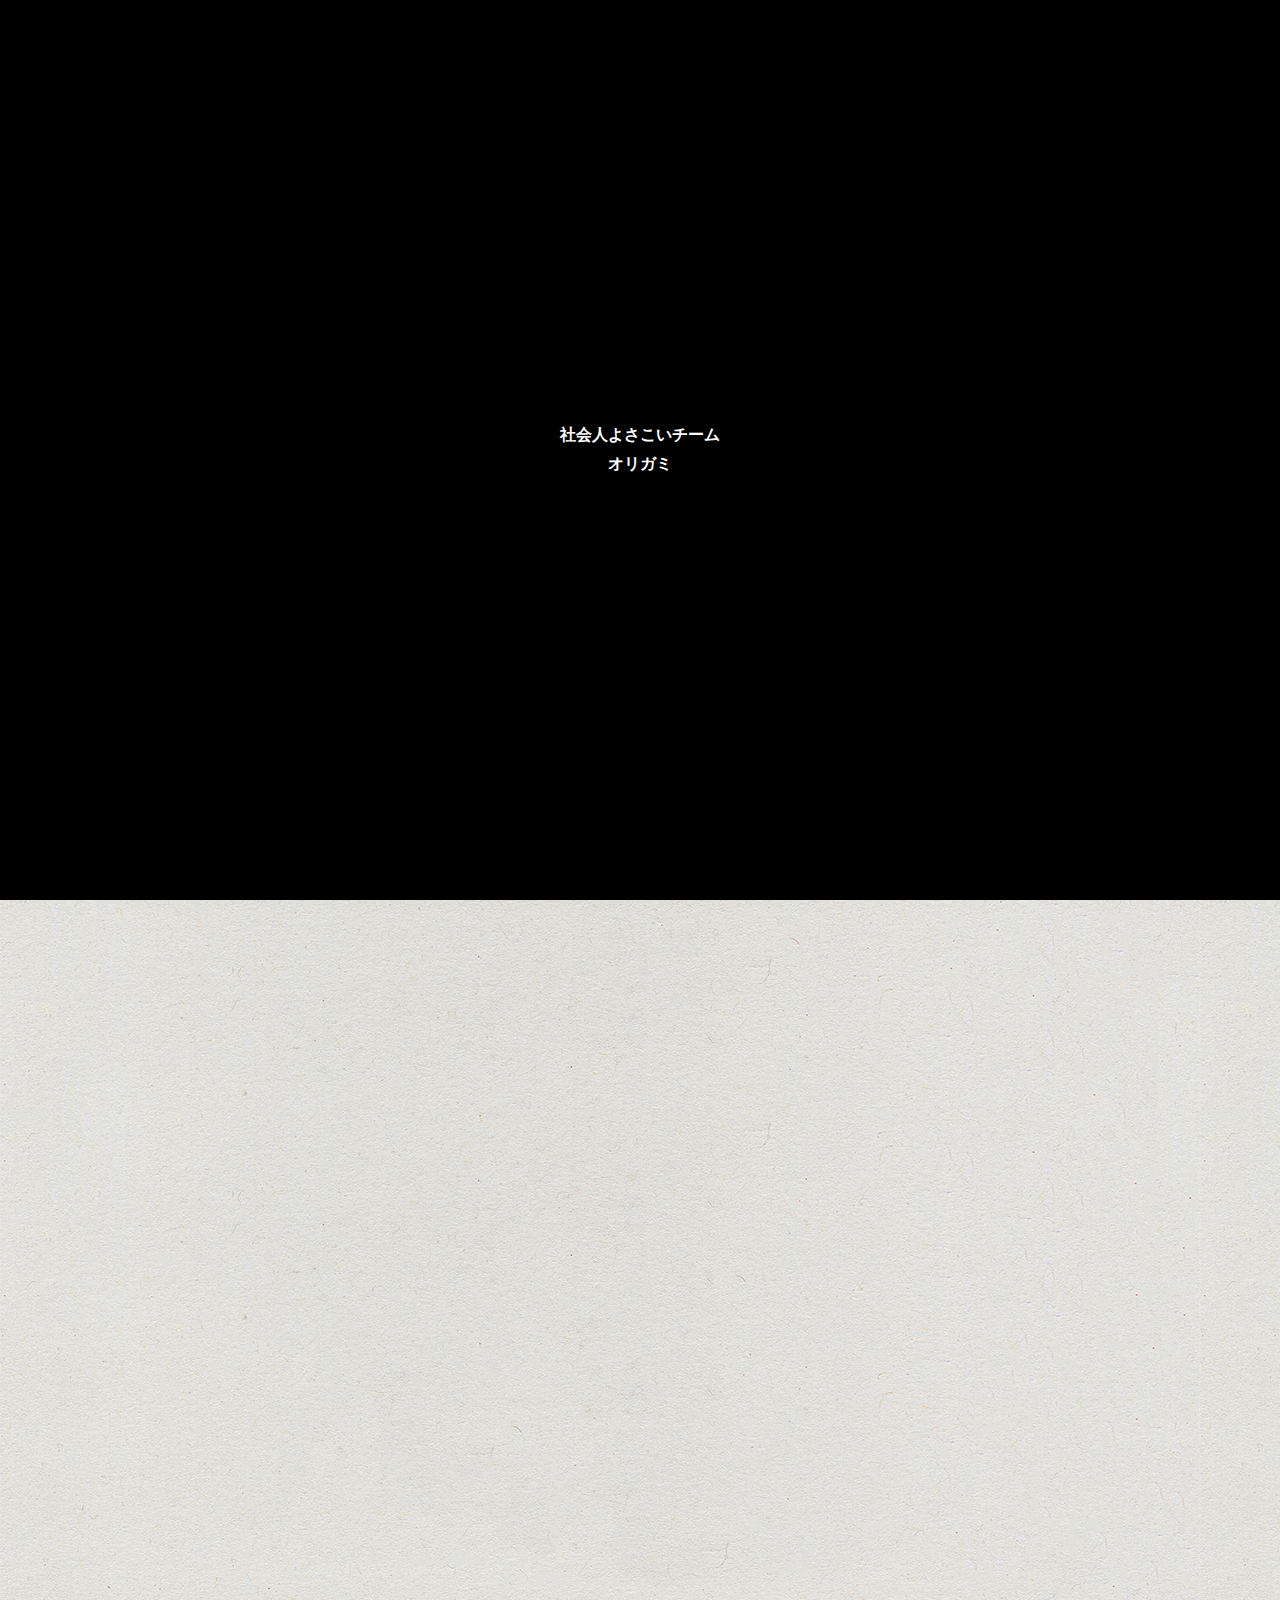
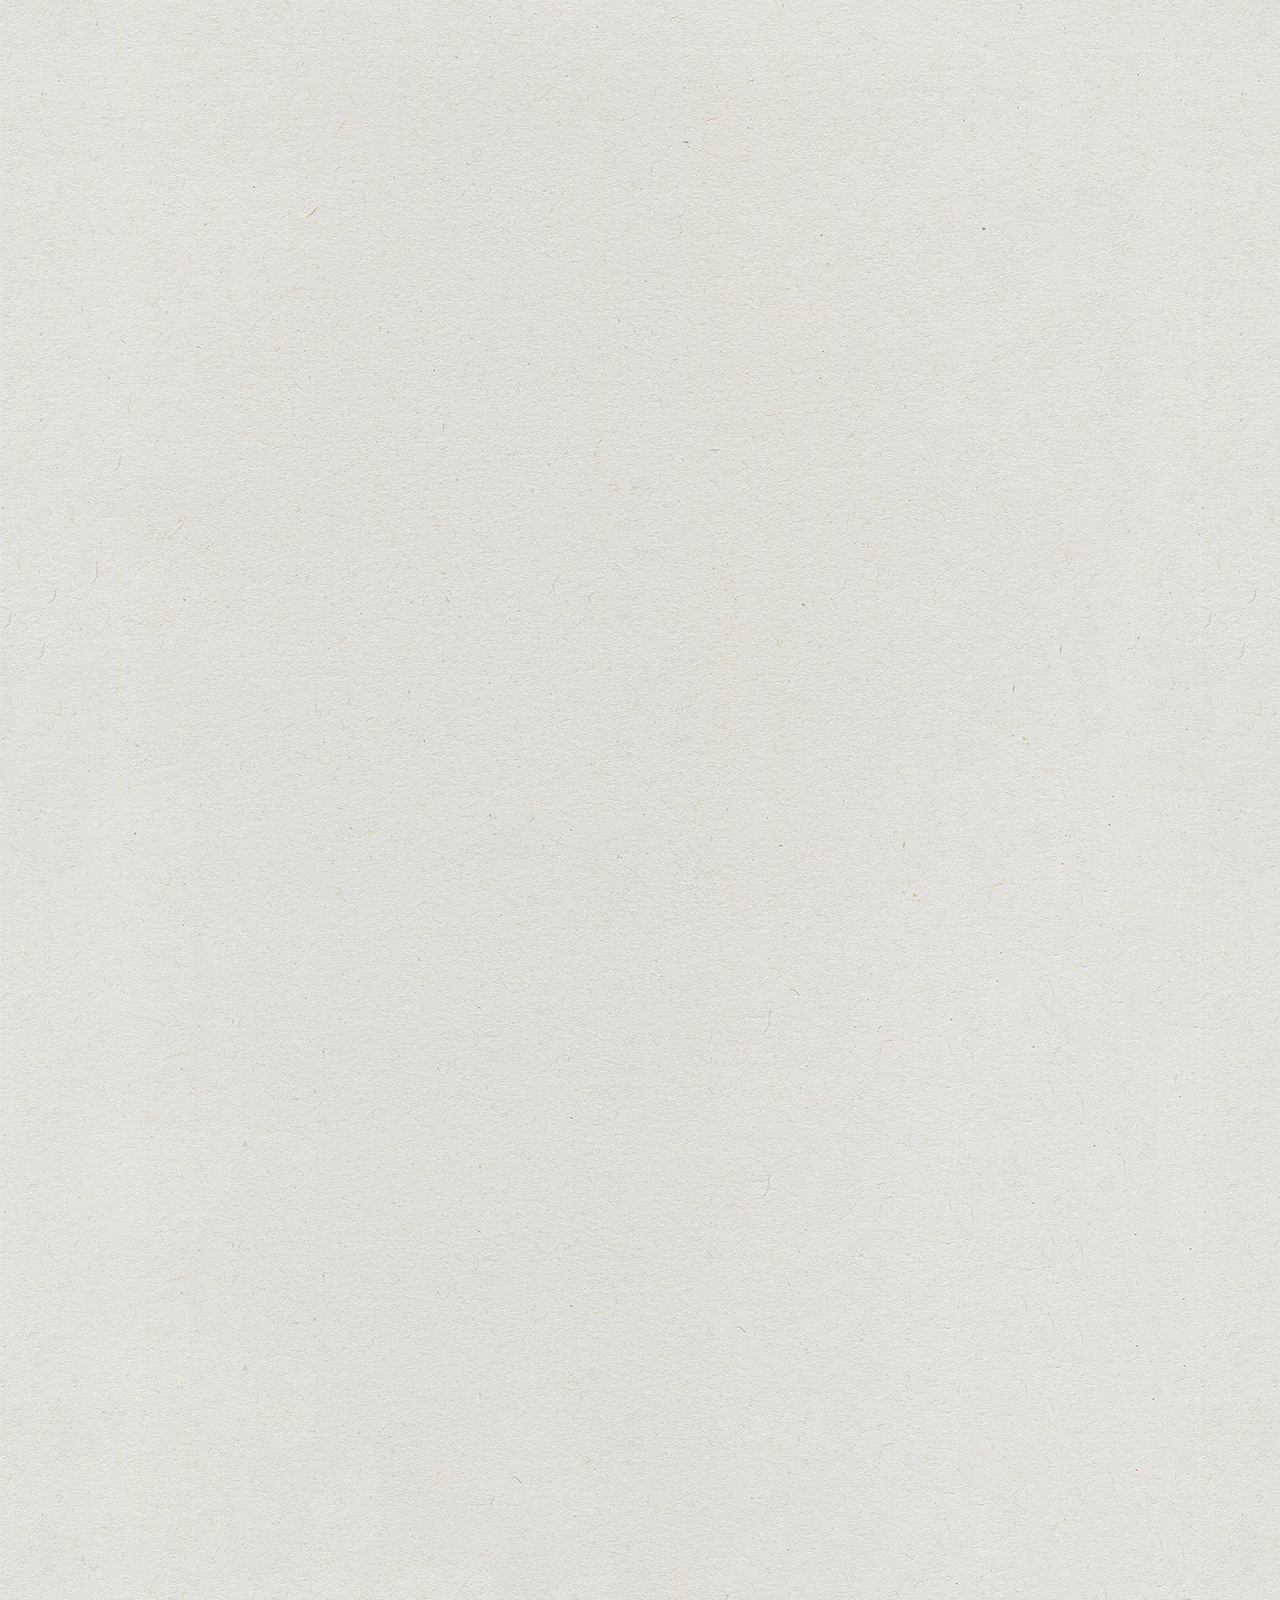
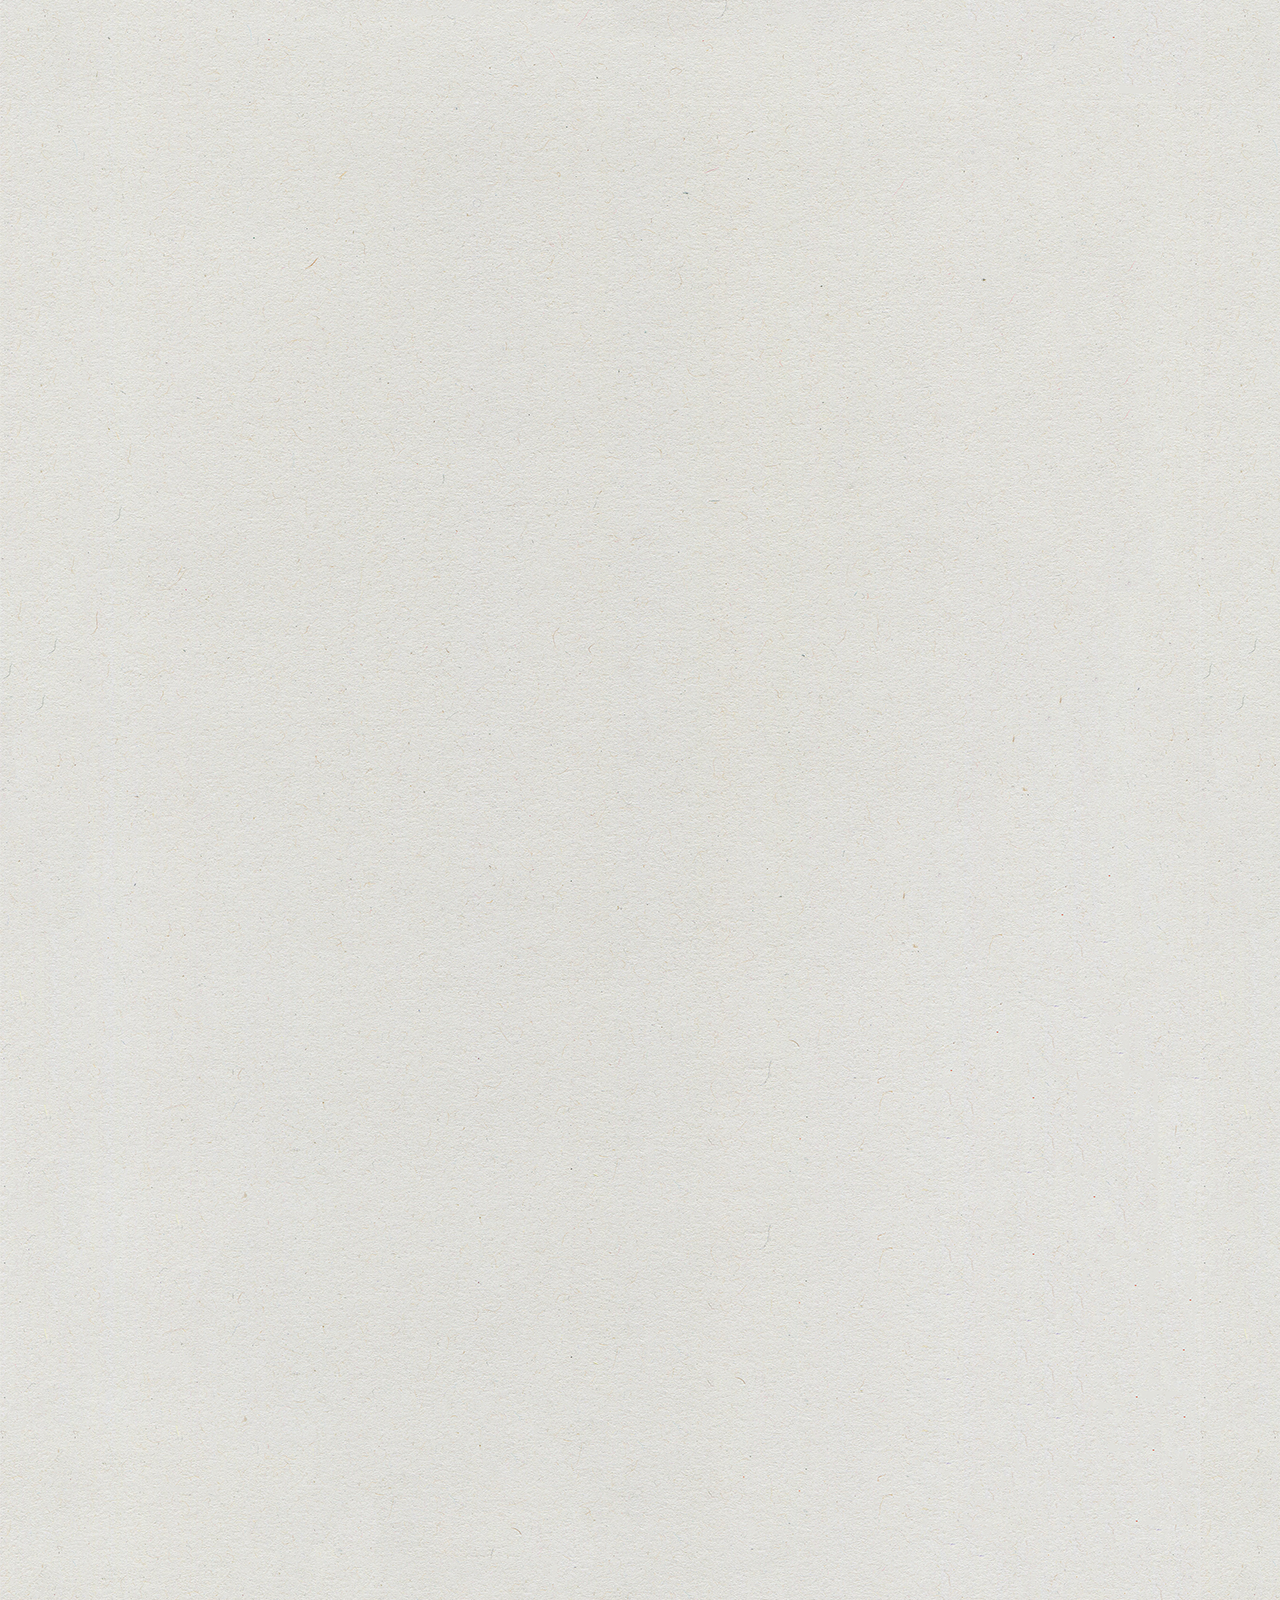
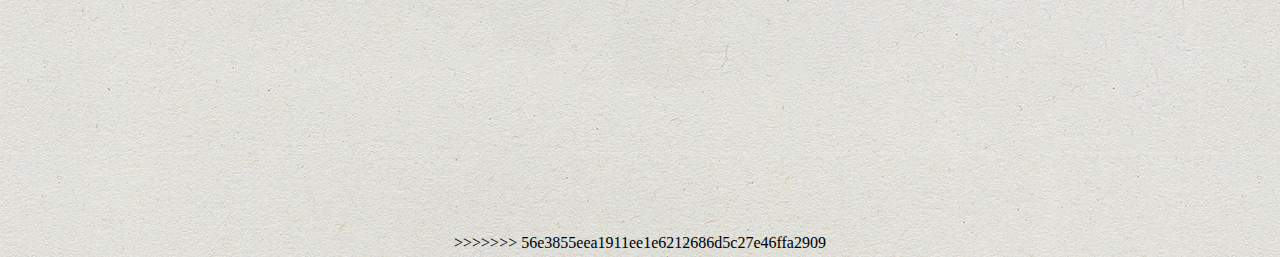
==== commit 9882b0be: "コンフリクトの解消" ====
--- a/index.html
+++ b/index.html
@@ -126,10 +126,6 @@
   </footer>
 </div>
 <script src="https://code.jquery.com/jquery-3.4.1.min.js" integrity="sha256-CSXorXvZcTkaix6Yvo6HppcZGetbYMGWSFlBw8HfCJo=" crossorigin="anonymous"></script> 
-<<<<<<< HEAD
-<script src="javascript/common.js"></script> 
-<script src="javascript/top.js"></script>
-=======
 <script src="asets/js/common.js"></script> 
 <script src="asets/js/top.js"></script>
 >>>>>>> 56e3855eea1911ee1e6212686d5c27e46ffa2909
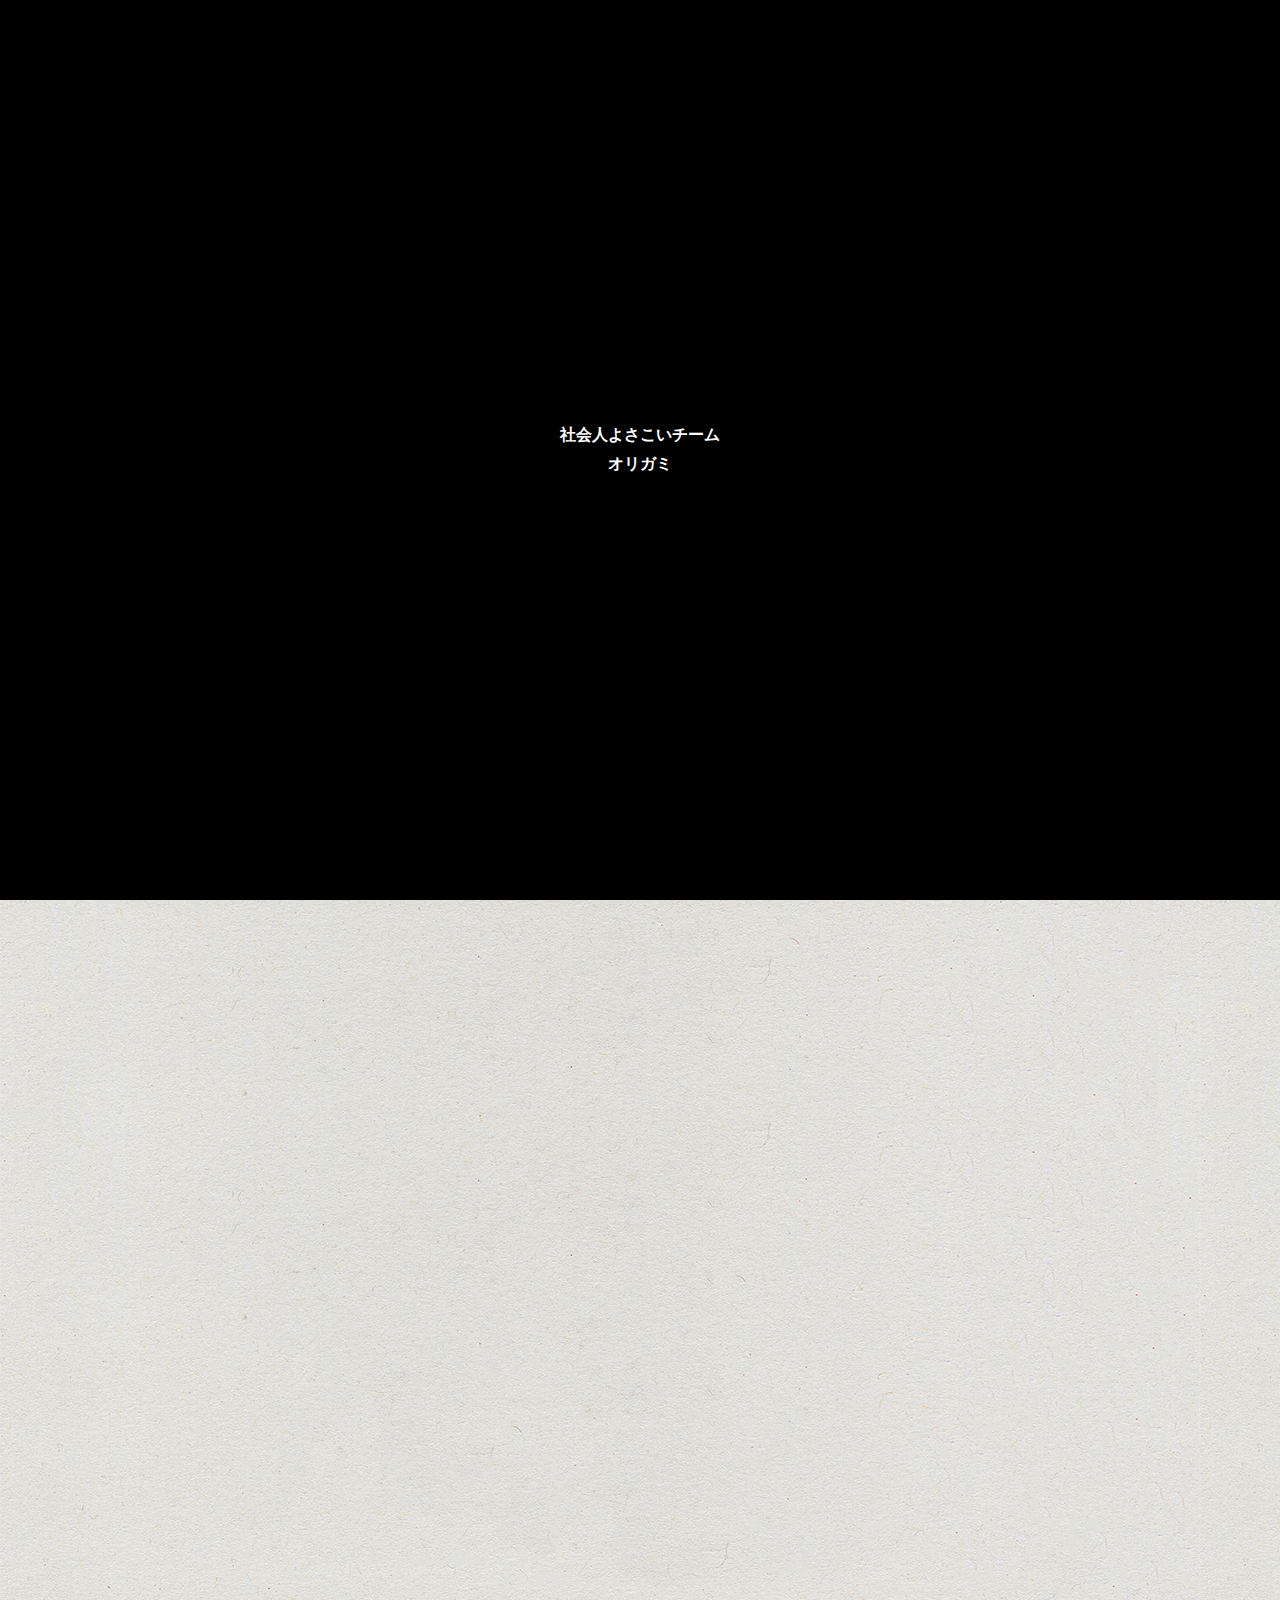
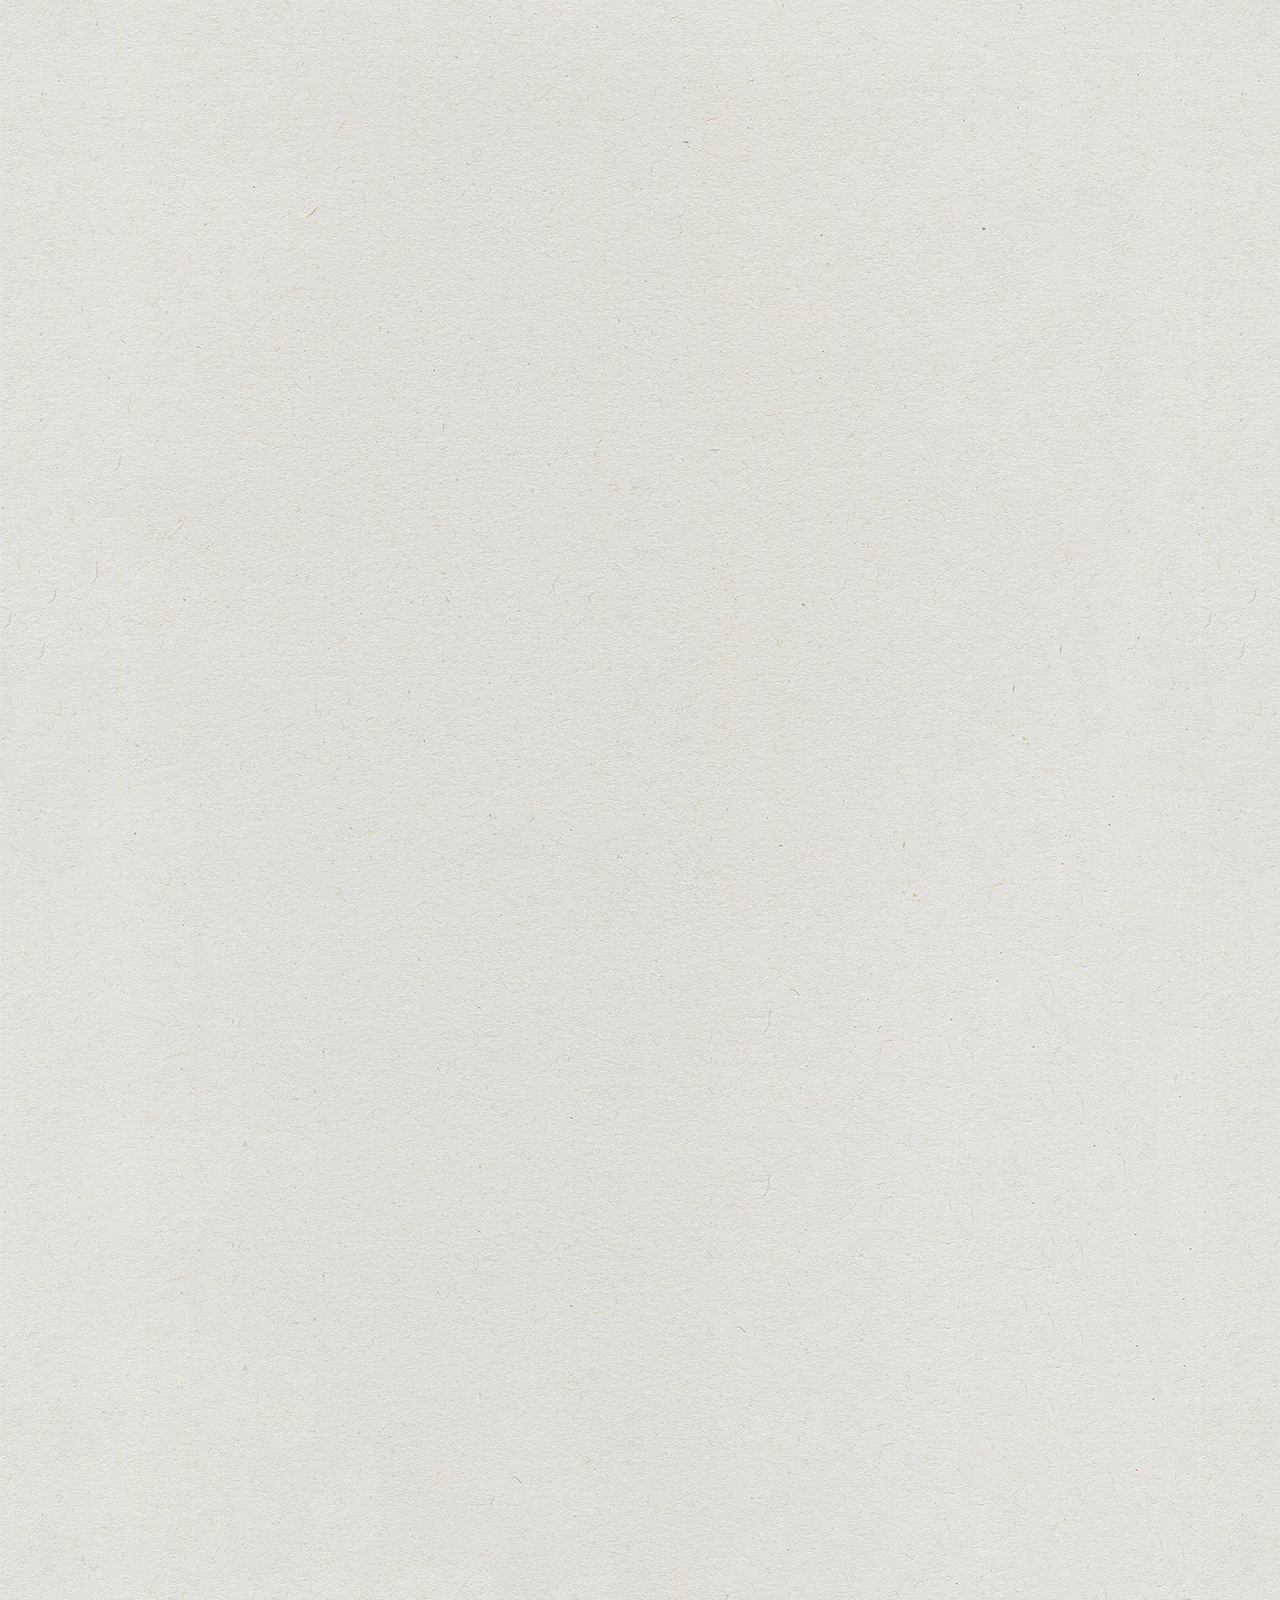
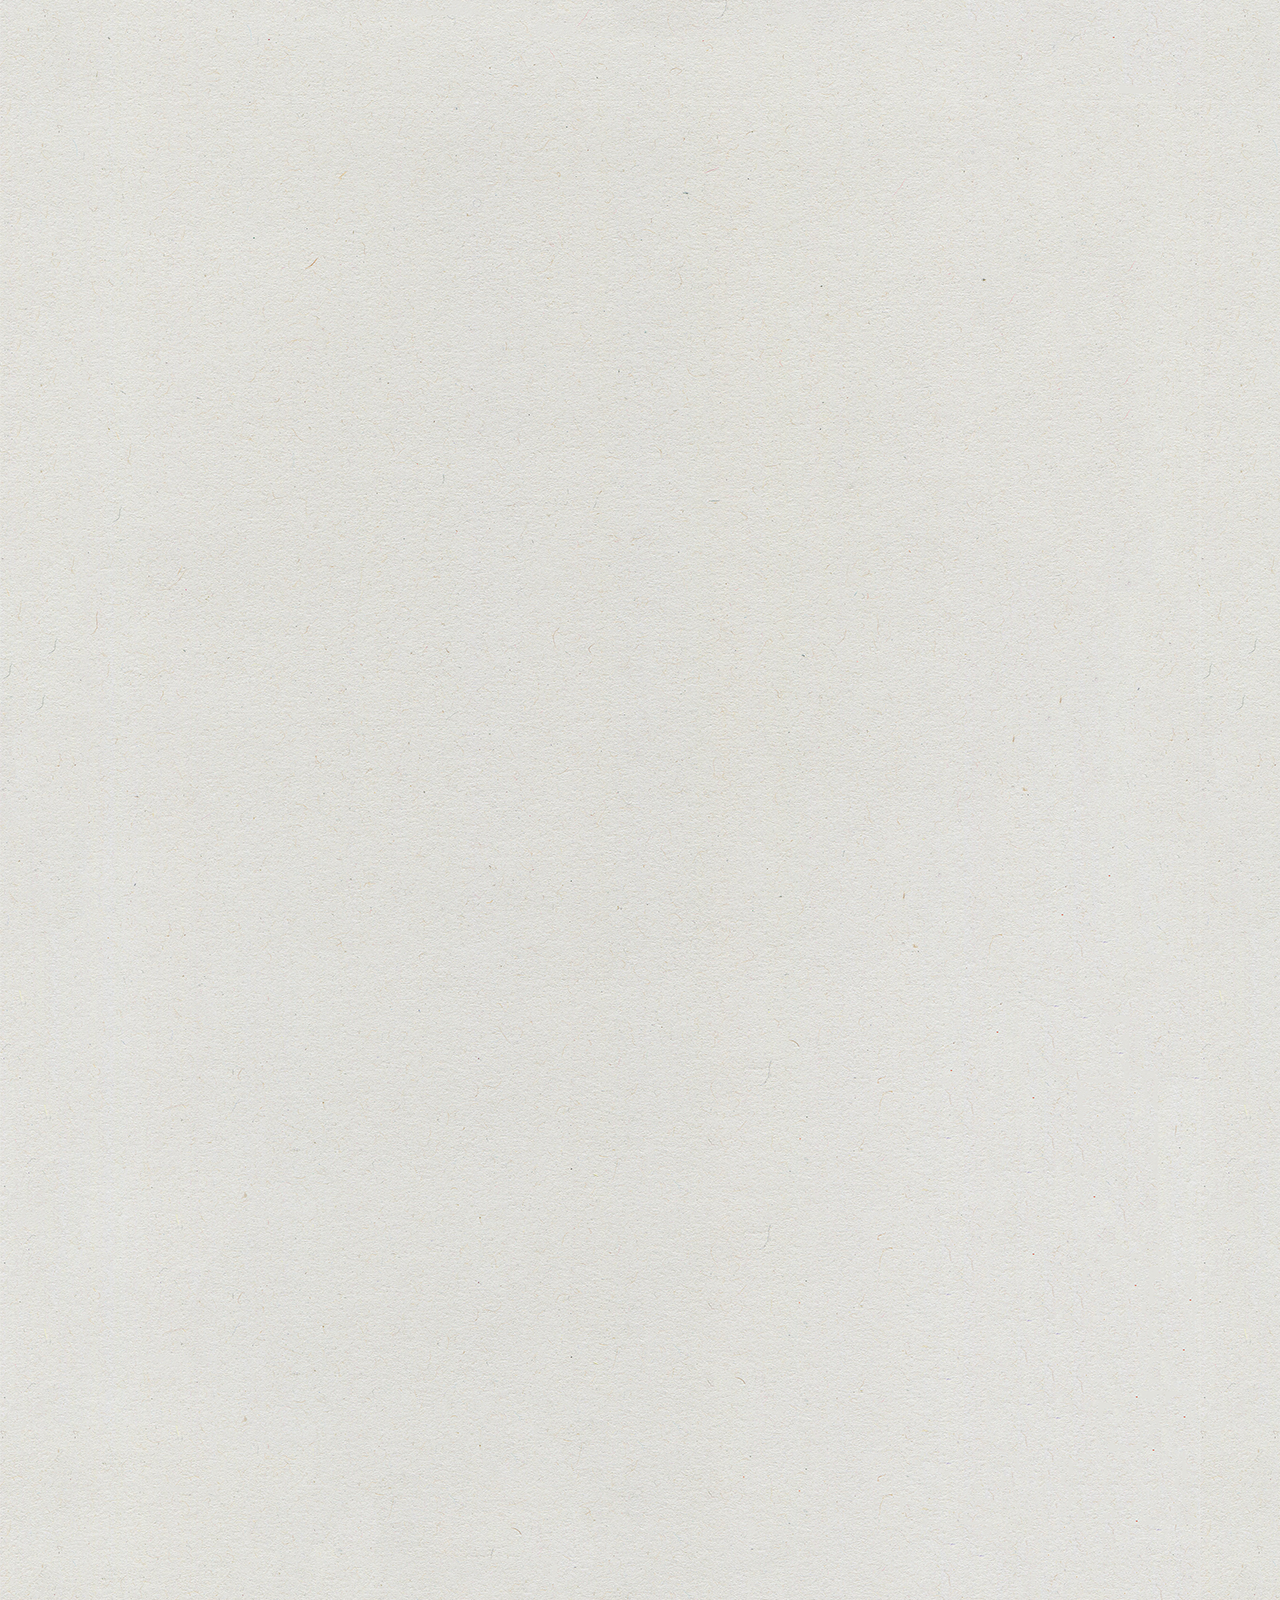
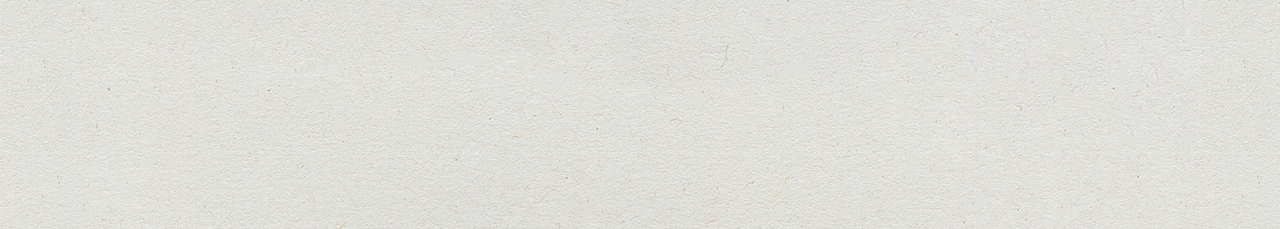
==== commit d07bf009: "修正反映" ====
--- a/index.html
+++ b/index.html
@@ -48,6 +48,7 @@
     <main class="main">
       <section id="top" class="section-top">
         <div class="section-top__image">
+          <div class="scrolldown1"><span>Scroll</span></div>
           <div class="section-top__image-filter">
             <div class="section-top__image-message">
               <h2 class="blurTrigger">『 青春を、熱狂を、<br class="br-pc">
@@ -109,9 +110,10 @@
     <div class="footer-content-wrapper">
       <div class="footer-sns_links">
         <ul>
-          <li><a href="https://twitter.com/origami_yosakoi"></a><img src="asets/image/icon-twitter.png" alt="twitter icon"></li>
-          <li><a href="https://www.instagram.com/origami_yosakoi/"></a><img src="asets/image/icon-instagram.png" alt="instagram icon"></li>
-          <li><a href="https://www.youtube.com/@origami_yosakoi"></a><img src="asets/image/icon-youtube.png" alt="youtube icon"></li>
+          <li><a href="https://twitter.com/origami_yosakoi" target="_blank" rel="noopener noreferrer"><img src="asets/image/icon-x.png" alt="X icon"></a></li>
+          <li><a href="https://www.instagram.com/origami_yosakoi/" target="_blank" rel="noopener noreferrer"><img src="asets/image/icon-instagram.png" alt="instagram icon"></a></li>
+          <li><a href="https://www.youtube.com/@origami_yosakoi"
+            target="_blank" rel="noopener noreferrer"><img src="asets/image/icon-youtube.png" alt="youtube icon"></a></li>
         </ul>
       </div>
       <nav class="footer-sitemap">
@@ -128,6 +130,5 @@
 <script src="https://code.jquery.com/jquery-3.4.1.min.js" integrity="sha256-CSXorXvZcTkaix6Yvo6HppcZGetbYMGWSFlBw8HfCJo=" crossorigin="anonymous"></script> 
 <script src="asets/js/common.js"></script> 
 <script src="asets/js/top.js"></script>
->>>>>>> 56e3855eea1911ee1e6212686d5c27e46ffa2909
 </body>
 </html>
--- a/asets/css/common.css
+++ b/asets/css/common.css
@@ -301,6 +301,60 @@
     width: 50%;
   }
 }
+/*======  縦線が動いてスクロールを促す =======*/
+
+/*スクロールダウン全体の場所*/
+.scrolldown1{
+    /*描画位置※位置は適宜調整*/
+	position:absolute;
+	right:15%;
+  bottom:160px;
+    /*全体の高さ*/
+	height:50px;
+}
+
+/*Scrollテキストの描写*/
+.scrolldown1 span{
+    /*描画位置*/
+	position: absolute;
+	left:-20px;
+	top: -30px;
+    /*テキストの形状*/
+	color: #eee;
+	letter-spacing: 0.05em;
+}
+
+/* 線の描写 */
+.scrolldown1::after{
+	content: "";
+    /*描画位置*/
+	position: absolute;
+	top: 0;
+    /*線の形状*/
+	width: 1px;
+	height: 30px;
+	background: #eee;
+    /*線の動き1.8秒かけて動く。永遠にループ*/
+	animation: pathmove 1.8s ease-in-out infinite;
+}
+
+/*高さ・位置・透過が変化して線が上から下に動く*/
+@keyframes pathmove{
+	0%{
+		height:0;
+		top:0;
+		opacity: 0;
+	}
+	30%{
+		height:30px;
+		opacity: 1;
+	}
+	100%{
+		height:0;
+		top:50px;
+		opacity: 0;
+	}
+}
 /*footer*/
 .footer {
   padding: 35px 0;
